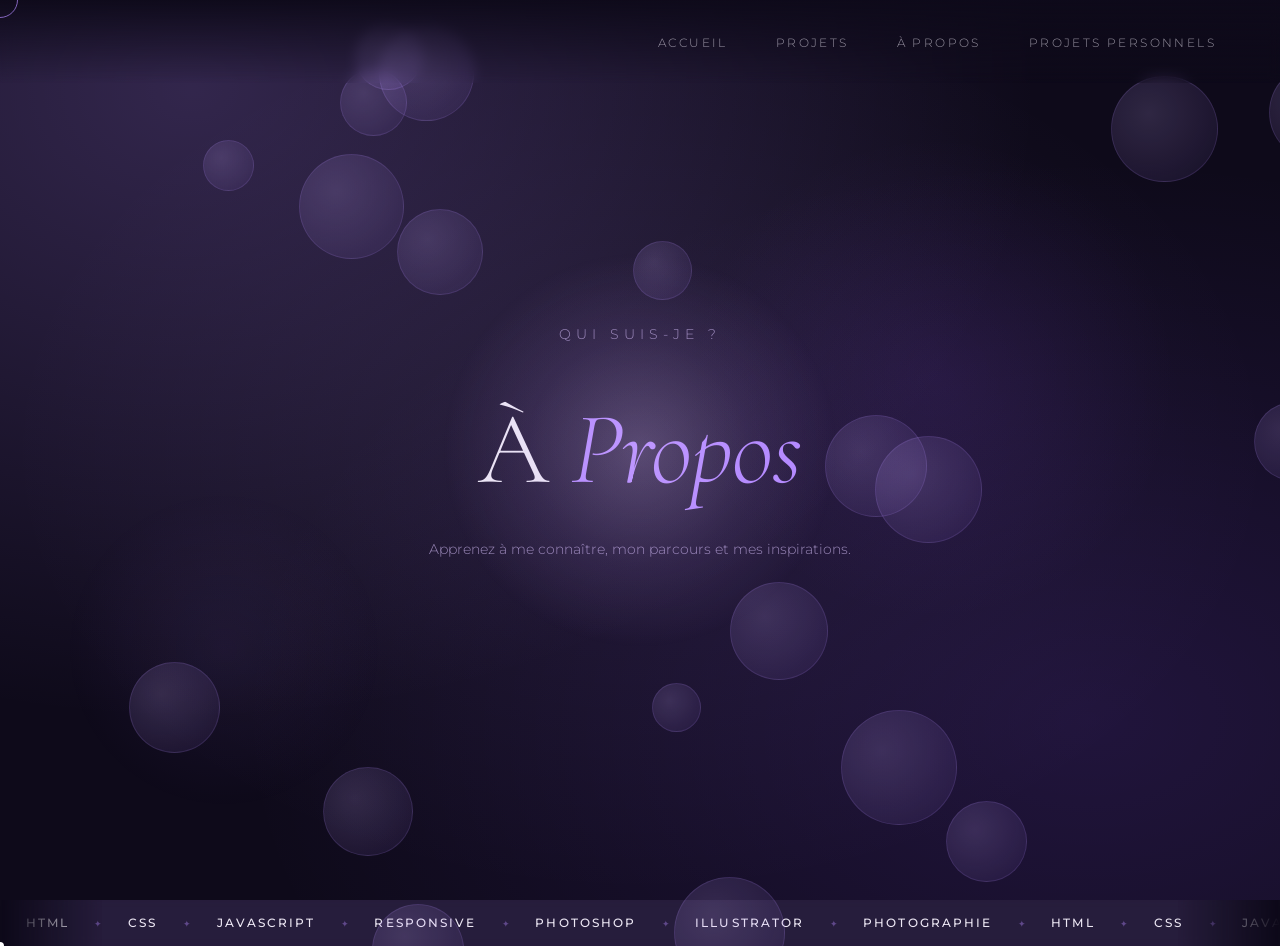
==== about.html @ 504542dd "ajout du portfolio" ====
<!DOCTYPE html>
<html lang="fr">
<head>
    <meta charset="UTF-8">
    <meta name="viewport" content="width=device-width, initial-scale=1.0">
    <title>PORTFOLIO</title>
    <link rel="preconnect" href="https://fonts.googleapis.com">
    <link href="https://fonts.googleapis.com/css2?family=Cormorant+Garamond:ital,wght@0,300;0,400;1,300&family=Montserrat:wght@300;400;500&display=swap" rel="stylesheet">    <link rel="icon" type="image/png" href="images/favicon.png">
    <link rel="stylesheet" href="style.css">
</head>
<body>

    <header>
        <ul>
            <li><a href="index.html">Accueil</a></li>
            <li><a href="projets.html">Projets</a></li>
            <li><a href="about.html">À propos</a></li>
            <li><a href="projet_personnel.html">Projets personnels</a></li>
        </ul>
    </header>

    <main class="hero">
        <div class="hero-inner">
            <p class="hero-eyebrow">Qui suis-je ?</p>
            <h1>À <em>Propos</em></h1>
            <p>Apprenez à me connaître, mon parcours et mes inspirations.</p>
        </div>
    </main>


    <!-- Banderole défilante -->
    <div class="marquee-wrapper">
        <div class="marquee-track">
            <span>HTML</span><span class="sep">✦</span>
            <span>CSS</span><span class="sep">✦</span>
            <span>JavaScript</span><span class="sep">✦</span>
            <span>Responsive</span><span class="sep">✦</span>
            <span>Photoshop</span><span class="sep">✦</span>
            <span>Illustrator</span><span class="sep">✦</span>
            <span>Photographie</span><span class="sep">✦</span>
            <span>HTML</span><span class="sep">✦</span>
            <span>CSS</span><span class="sep">✦</span>
            <span>JavaScript</span><span class="sep">✦</span>
            <span>React</span><span class="sep">✦</span>
            <span>Typographie</span><span class="sep">✦</span>
            <span>Responsive</span><span class="sep">✦</span>
            <span>Docker</span><span class="sep">✦</span>
            <span>Canva</span><span class="sep">✦</span>
            <span>Krita</span><span class="sep">✦</span>
            <span>Photoshop</span><span class="sep">✦</span>
            <span>Illustrator</span><span class="sep">✦</span>
            <span>Python</span><span class="sep">✦</span>
            <span>Instagram</span><span class="sep">✦</span>
            <span>Facebook</span><span class="sep">✦</span>
            <span>LinkedIn</span><span class="sep">✦</span>
            <span>Tiktok</span><span class="sep">✦</span>
        </div>
    </div>

    <!-- Overlay de transition -->
    <div class="page-overlay"></div>

    
    <script src="script.js"></script>
</body>
</html>
---- style.css ----
*, *::before, *::after {
    box-sizing: border-box;
    margin: 0;
    padding: 0;
}

:root {
    --fond: #0e0a1a;
    --texte: #ede8f5;
    --accent: #b48aff;
    --gris: #9a88b8;
}

body {
    background: var(--fond);
    background-image:
        radial-gradient(ellipse at 15% 10%, rgba(180, 138, 255, 0.22) 0%, transparent 55%),
        radial-gradient(ellipse at 85% 80%, rgba(140, 80, 255, 0.15) 0%, transparent 55%),
        radial-gradient(ellipse at 50% 50%, rgba(200, 170, 255, 0.08) 0%, transparent 70%);
    background-attachment: fixed;
    color: var(--texte);
    font-family: 'Montserrat', sans-serif;
    font-weight: 300;
    min-height: 100vh;
    overflow-x: hidden;
}

/* ── HEADER ── */
header {
    position: fixed;
    top: 0;
    left: 0;
    right: 0;
    z-index: 100;
    display: flex;
    justify-content: flex-end;
    align-items: center;
    padding: 2rem 4rem;
    background: linear-gradient(to bottom, rgba(14, 10, 26, 0.97), transparent);
    backdrop-filter: blur(6px);
}

header ul {
    list-style: none;
    display: flex;
    gap: 3rem;
}

header a {
    text-decoration: none;
    color: var(--texte);
    font-size: 0.75rem;
    letter-spacing: 0.2em;
    text-transform: uppercase;
    opacity: 0.6;
    transition: opacity 0.3s, color 0.3s;
    position: relative;
}

header a::after {
    content: '';
    position: absolute;
    bottom: -4px;
    left: 0;
    width: 0;
    height: 1px;
    background: var(--accent);
    transition: width 0.3s ease;
}

header a:hover {
    opacity: 1;
    color: var(--accent);
}

header a:hover::after {
    width: 100%;
}

/* ── HERO ── */
.hero {
    min-height: 100vh;
    display: grid;
    place-items: center;
    padding: 6rem 4rem 4rem;
    position: relative;
}

.hero::before {
    content: '';
    position: absolute;
    top: 15%;
    right: 8%;
    width: 38vw;
    height: 38vw;
    border-radius: 50%;
    background: radial-gradient(circle, rgba(150, 80, 255, 0.1) 0%, transparent 70%);
    pointer-events: none;
}

.hero::after {
    content: '';
    position: absolute;
    bottom: 10%;
    left: 5%;
    width: 25vw;
    height: 25vw;
    border-radius: 50%;
    background: radial-gradient(circle, rgba(167, 118, 255, 0.07) 0%, transparent 70%);
    pointer-events: none;
}

.hero-inner {
    text-align: center;
    animation: fadeUp 1.2s ease both;
}

.hero-eyebrow {
    font-size: 0.7rem;
    letter-spacing: 0.35em;
    text-transform: uppercase;
    color: var(--accent);
    margin-bottom: 1.5rem;
    opacity: 0;
    animation: fadeUp 1s ease 0.3s both;
}

h1 {
    font-family: 'Cormorant Garamond', serif;
    font-size: clamp(3.5rem, 8vw, 7rem);
    font-weight: 300;
    line-height: 1.05;
    letter-spacing: -0.01em;
    margin-bottom: 2rem;
    color: var(--texte);
    opacity: 0;
    animation: fadeUp 1s ease 0.5s both;
}

h1 em {
    font-style: italic;
    color: var(--accent);
}

.hero p {
    max-width: 480px;
    margin: 0 auto 3rem;
    font-size: 0.9rem;
    line-height: 1.9;
    color: var(--gris);
    opacity: 0;
    animation: fadeUp 1s ease 0.7s both;
}

.hero-cta {
    display: inline-flex;
    align-items: center;
    gap: 0.8rem;
    text-decoration: none;
    color: var(--accent);
    font-size: 0.75rem;
    letter-spacing: 0.2em;
    text-transform: uppercase;
    border: 1px solid rgba(180, 138, 255, 0.35);
    padding: 1rem 2.5rem;
    transition: all 0.4s ease;
    opacity: 0;
    animation: fadeUp 1s ease 0.9s both;
}

.hero-cta:hover {
    background: var(--accent);
    color: var(--texte);
    border-color: var(--accent);
    gap: 1.2rem;
}

/* ── LIGNE DÉCO ── */
.deco-line {
    width: 1px;
    height: 80px;
    background: linear-gradient(to bottom, transparent, var(--accent), transparent);
    margin: 3rem auto 0;
    opacity: 0;
    animation: fadeIn 1s ease 1.2s both;
}

/* ── BANDEROLE DÉFILANTE ── */
.marquee-wrapper {
    width: 100%;
    overflow: hidden;
    background: rgba(180, 138, 255, 0.15);


    backdrop-filter: blur(4px);
    padding: 1rem 0;
    position: relative;
    -webkit-mask-image: linear-gradient(to right, transparent 0%, black 8%, black 92%, transparent 100%);
    mask-image: linear-gradient(to right, transparent 0%, black 8%, black 92%, transparent 100%);
}

.marquee-track {
    display: flex;
    align-items: center;
    width: max-content;
    animation: marquee 28s linear infinite;
}

.marquee-track:hover {
    animation-play-state: paused;
}

.marquee-track span {
    font-size: 0.72rem;
    font-family: 'Montserrat', sans-serif;
    font-weight: 500;
    letter-spacing: 0.18em;
    text-transform: uppercase;
    color: var(--texte);
    white-space: nowrap;
    padding: 0 1.6rem;
}

.marquee-track .sep {
    color: rgba(180, 138, 255, 0.4);
    font-size: 0.55rem;
    padding: 0;
    letter-spacing: 0;
}

/* ── TRANSITION DE PAGE ── */
.page-overlay {
    position: fixed;
    inset: 0;
    background: var(--fond);
    z-index: 9999;
    opacity: 1;
    transition: opacity 0.6s ease;
    pointer-events: none;
}

.page-overlay.hide {
    opacity: 0;
}

.page-overlay.show {
    opacity: 1;
    pointer-events: all;
}

/* ── ANIMATIONS ── */
@keyframes fadeUp {
    from {
        opacity: 0;
        transform: translateY(24px);
    }
    to {
        opacity: 1;
        transform: translateY(0);
    }
}

@keyframes fadeIn {
    from { opacity: 0; }
    to   { opacity: 1; }
}

@keyframes marquee {
    from { transform: translateX(0); }
    to   { transform: translateX(-50%); }
}


/* ── CARTES ── */
.cards-section {
    display: grid;
    grid-template-columns: repeat(2, 1fr);
    gap: 2.5rem;
    padding: 5rem 6rem 8rem;
    max-width: 1100px;
    margin: 0 auto;
}

.card {
    position: relative;
    display: flex;
    flex-direction: column;
    gap: 1.4rem;
    padding: 2.8rem;
    text-decoration: none;
    color: var(--texte);
    background: rgba(255, 255, 255, 0.06);
    border: 1px solid rgba(180, 138, 255, 0.2);
    border-radius: 16px;
    overflow: hidden;
    backdrop-filter: blur(18px);
    -webkit-backdrop-filter: blur(18px);
    box-shadow:
        0 4px 32px rgba(130, 60, 255, 0.12),
        inset 0 1px 0 rgba(255, 255, 255, 1);
    transition: box-shadow 0.45s ease, border-color 0.45s ease, transform 0.45s ease;
}

/* Reflet en haut de la carte */
.card::before {
    content: '';
    position: absolute;
    top: 0; left: 10%; right: 10%;
    height: 1px;
    background: linear-gradient(to right, transparent, rgba(255,255,255,0.18), transparent);
}

/* Lueur violette au survol */
.card::after {
    content: '';
    position: absolute;
    inset: -1px;
    border-radius: 16px;
    background: transparent;
    box-shadow: 0 0 0 0 rgba(180, 138, 255, 0);
    transition: box-shadow 0.45s ease;
    pointer-events: none;
}

.card:hover {
    transform: translateY(-6px);
    border-color: rgba(180, 138, 255, 0.45);
    box-shadow:
        0 8px 40px rgba(100, 40, 255, 0.15),
        0 0 80px rgba(140, 80, 255, 0.2),
        inset 0 1px 0 rgba(255, 255, 255, 1);
}

.card:hover::after {
    box-shadow:
        0 0 30px 6px rgba(180, 138, 255, 0.18),
        0 0 80px 12px rgba(140, 80, 255, 0.08);
}

.card-tag {
    font-size: 0.63rem;
    letter-spacing: 0.28em;
    text-transform: uppercase;
    color: var(--accent);
    opacity: 0.65;
}

.card-icon {
    font-size: 2rem;
    color: var(--accent);
    opacity: 0.3;
    line-height: 1;
    transition: opacity 0.4s ease, transform 0.4s ease;
}

.card:hover .card-icon {
    opacity: 0.7;
    transform: scale(1.1);
}

.card-title {
    font-family: 'Cormorant Garamond', serif;
    font-size: clamp(2rem, 3vw, 2.8rem);
    font-weight: 300;
    line-height: 1.1;
    color: var(--texte);
}

.card-title em {
    font-style: italic;
    color: var(--accent);
}

.card-desc {
    font-size: 0.85rem;
    line-height: 1.85;
    color: var(--gris);
    flex: 1;
}

.card-link {
    display: inline-flex;
    align-items: center;
    gap: 0.5rem;
    font-size: 0.7rem;
    letter-spacing: 0.2em;
    text-transform: uppercase;
    color: var(--accent);
    opacity: 0.6;
    transition: opacity 0.3s ease, gap 0.3s ease;
    margin-top: 0.5rem;
}

.card:hover .card-link {
    opacity: 1;
    gap: 0.9rem;
}

@media (max-width: 680px) {
    .cards-section {
        grid-template-columns: 1fr;
        padding: 4rem 2rem 6rem;
    }
}

/* ── LUEUR CURSEUR ── */
.cursor-glow {
    position: fixed;
    top: 0;
    left: 0;
    width: 400px;
    height: 400px;
    border-radius: 50%;
    background: radial-gradient(circle, rgba(220, 190, 255, 0.28) 0%, rgba(200, 160, 255, 0.1) 40%, transparent 70%);
    pointer-events: none;
    z-index: 0;
    will-change: transform;
    transition: opacity 0.3s ease;
}

/* ── GRILLE PROJETS ── */
.projects-section {
    display: flex;
    flex-direction: column;
    gap: 5rem;
    padding: 5rem 6rem 8rem;
    max-width: 1100px;
    margin: 0 auto;
}

.project-card {
    display: grid;
    grid-template-columns: 1fr 1fr;
    gap: 4rem;
    align-items: center;
    opacity: 0;
    transform: translateY(30px);
    animation: fadeUp 0.8s ease forwards;
}

.project-card:nth-child(1) { animation-delay: 0.1s; }
.project-card:nth-child(2) { animation-delay: 0.25s; }
.project-card:nth-child(3) { animation-delay: 0.4s; }

.project-card--reverse {
    direction: rtl;
}
.project-card--reverse > * {
    direction: ltr;
}

/* Zone image */
.project-img {
    width: 100%;
    aspect-ratio: 16 / 10;
    border-radius: 12px;
    overflow: hidden;
    position: relative;
}

.project-img--empty {
    background: rgba(180, 138, 255, 0.07);
    border: 1px dashed rgba(180, 138, 255, 0.3);
    display: flex;
    align-items: center;
    justify-content: center;
    transition: background 0.3s ease, border-color 0.3s ease;
}

.project-card:hover .project-img--empty {
    background: rgba(180, 138, 255, 0.12);
    border-color: rgba(180, 138, 255, 0.5);
}

.project-img-label {
    font-size: 0.65rem;
    letter-spacing: 0.2em;
    text-transform: uppercase;
    color: var(--accent);
    opacity: 0.5;
}

/* Infos projet */
.project-info {
    display: flex;
    flex-direction: column;
    gap: 1.2rem;
}

.project-tags {
    display: flex;
    gap: 0.6rem;
    flex-wrap: wrap;
}

.project-tag {
    font-size: 0.62rem;
    letter-spacing: 0.18em;
    text-transform: uppercase;
    color: var(--accent);
    background: rgba(180, 138, 255, 0.1);
    border: 1px solid rgba(180, 138, 255, 0.2);
    padding: 0.3rem 0.8rem;
    border-radius: 20px;
}

.project-title {
    font-family: 'Cormorant Garamond', serif;
    font-size: clamp(1.8rem, 2.8vw, 2.6rem);
    font-weight: 300;
    line-height: 1.15;
    color: var(--texte);
}

.project-title em {
    font-style: italic;
    color: var(--accent);
}

.project-desc {
    font-size: 0.875rem;
    line-height: 1.85;
    color: var(--gris);
}

.project-link {
    display: inline-flex;
    align-items: center;
    gap: 0.5rem;
    text-decoration: none;
    font-size: 0.72rem;
    letter-spacing: 0.2em;
    text-transform: uppercase;
    color: var(--accent);
    opacity: 0.7;
    transition: opacity 0.3s ease, gap 0.3s ease;
    margin-top: 0.4rem;
    width: fit-content;
    border-bottom: 1px solid rgba(180, 138, 255, 0.3);
    padding-bottom: 0.3rem;
}

.project-link:hover {
    opacity: 1;
    gap: 0.9rem;
}

/* Séparateur entre projets */
.project-card + .project-card {
    padding-top: 5rem;
    border-top: 1px solid rgba(180, 138, 255, 0.1);
}

@media (max-width: 768px) {
    .projects-section {
        padding: 4rem 2rem 6rem;
    }
    .project-card,
    .project-card--reverse {
        grid-template-columns: 1fr;
        direction: ltr;
        gap: 2rem;
    }
}

/* ── FILTRES ── */
.filters {
    display: flex;
    justify-content: center;
    gap: 1rem;
    padding: 3rem 2rem 0;
}

.filter-btn {
    background: transparent;
    border: 1px solid rgba(180, 138, 255, 0.2);
    color: var(--texte);
    font-family: 'Montserrat', sans-serif;
    font-size: 0.7rem;
    letter-spacing: 0.2em;
    text-transform: uppercase;
    padding: 0.6rem 1.8rem;
    border-radius: 20px;
    cursor: pointer;
    opacity: 0.6;
    transition: all 0.3s ease;
}

.filter-btn:hover {
    opacity: 1;
    border-color: rgba(180, 138, 255, 0.5);
    color: var(--accent);
}

.filter-btn.active {
    background: var(--accent);
    border-color: var(--accent);
    color: #fff;
    opacity: 1;
}

/* ── LABEL CATÉGORIE ── */
.category-label {
    display: flex;
    align-items: center;
    gap: 1.5rem;
    margin: 4rem 0 3rem;
}

.category-line {
    flex: 1;
    height: 1px;
    background: linear-gradient(to right, transparent, rgba(180, 138, 255, 0.2), transparent);
}

.category-name {
    font-size: 0.68rem;
    letter-spacing: 0.3em;
    text-transform: uppercase;
    color: var(--accent);
    opacity: 0.7;
    white-space: nowrap;
}

/* ── GRILLE AFFICHES ── */
.posters-grid {
    display: grid;
    grid-template-columns: repeat(3, 1fr);
    gap: 2rem;
}

.poster-card {
    display: flex;
    flex-direction: column;
    gap: 1rem;
    cursor: pointer;
    transition: transform 0.3s ease;
}

.poster-card:hover {
    transform: translateY(-4px);
}

.poster-img {
    width: 100%;
    aspect-ratio: 2 / 3;
    border-radius: 8px;
    overflow: hidden;
}

.poster-img--empty {
    background: rgba(180, 138, 255, 0.07);
    border: 1px dashed rgba(180, 138, 255, 0.3);
    display: flex;
    align-items: center;
    justify-content: center;
    transition: background 0.3s ease;
}

.poster-card:hover .poster-img--empty {
    background: rgba(180, 138, 255, 0.13);
    border-color: rgba(180, 138, 255, 0.5);
}

.poster-info {
    display: flex;
    flex-direction: column;
    gap: 0.4rem;
}

.poster-title {
    font-family: 'Cormorant Garamond', serif;
    font-size: 1.2rem;
    font-weight: 300;
    color: var(--texte);
}

.poster-title em {
    font-style: italic;
    color: var(--accent);
}

.poster-desc {
    font-size: 0.75rem;
    color: var(--gris);
    letter-spacing: 0.05em;
}

@media (max-width: 768px) {
    .posters-grid {
        grid-template-columns: repeat(2, 1fr);
    }
}

@media (max-width: 480px) {
    .posters-grid {
        grid-template-columns: 1fr;
    }
}

/* ── 3 CARTES ── */
.cards-section--three {
    grid-template-columns: repeat(3, 1fr);
    max-width: 1200px;
}

@media (max-width: 900px) {
    .cards-section--three {
        grid-template-columns: 1fr;
    }
}

/* ── LAYOUT 2+1 CARTES ── */
.cards-section--three {
    grid-template-columns: 1fr 1fr;
    grid-template-rows: auto auto;
}

.cards-section--three .card:last-child {
    grid-column: 1 / -1;
}

@media (max-width: 700px) {
    .cards-section--three {
        grid-template-columns: 1fr;
    }
    .cards-section--three .card:last-child {
        grid-column: auto;
    }
}

/* ── 3 CARTES MÊME LIGNE ── */
.cards-section--three {
    grid-template-columns: repeat(3, 1fr) !important;
}

.cards-section--three .card:last-child {
    grid-column: auto !important;
}

/* ── TITRE CARTE SUR UNE LIGNE ── */
.cards-section--three .card-title {
    font-size: clamp(1.3rem, 2vw, 2rem);
    white-space: nowrap;
}

/* ── IMAGE AFFICHES ── */
.poster-img img {
    width: 100%;
    height: 100%;
    object-fit: cover;
    border-radius: 8px;
    display: block;
}

/* ── CADRE AFFICHES ── */
.poster-img {
    width: 100%;
    aspect-ratio: 2 / 3;
    border-radius: 8px;
    overflow: hidden;
    padding: 10px;
    background: rgba(255, 255, 255, 0.04);
    border: 1px solid rgba(180, 138, 255, 0.2);
    box-shadow:
        0 4px 24px rgba(0, 0, 0, 0.3),
        inset 0 1px 0 rgba(255, 255, 255, 0.05);
    transition: box-shadow 0.4s ease, border-color 0.4s ease;
}

.poster-img img {
    width: 100%;
    height: 100%;
    object-fit: cover;
    border-radius: 4px;
    display: block;
}

.poster-card:hover .poster-img {
    border-color: rgba(180, 138, 255, 0.5);
    box-shadow:
        0 8px 40px rgba(0, 0, 0, 0.4),
        0 0 30px rgba(180, 138, 255, 0.15),
        inset 0 1px 0 rgba(255, 255, 255, 0.07);
}

/* ── LIGHTBOX ── */
.lightbox {
    position: fixed;
    inset: 0;
    z-index: 10000;
    background: rgba(14, 10, 26, 0.92);
    backdrop-filter: blur(12px);
    display: flex;
    align-items: center;
    justify-content: center;
    opacity: 0;
    pointer-events: none;
    transition: opacity 0.4s ease;
    cursor: zoom-out;
}

.lightbox.active {
    opacity: 1;
    pointer-events: all;
}

.lightbox-content {
    display: flex;
    flex-direction: column;
    align-items: center;
    gap: 1.2rem;
    max-width: 80vw;
    max-height: 90vh;
    transform: scale(0.85);
    transition: transform 0.4s ease;
    cursor: default;
}

.lightbox.active .lightbox-content {
    transform: scale(1);
}

.lightbox-content img {
    max-width: 100%;
    max-height: 80vh;
    object-fit: contain;
    border-radius: 8px;
    box-shadow: 0 20px 80px rgba(0, 0, 0, 0.6), 0 0 60px rgba(180, 138, 255, 0.15);
    border: 1px solid rgba(180, 138, 255, 0.2);
}

.lightbox-content p {
    font-family: 'Cormorant Garamond', serif;
    font-size: 1.1rem;
    font-style: italic;
    color: var(--accent);
    opacity: 0.8;
}

.lightbox-close {
    position: fixed;
    top: 2rem;
    right: 2.5rem;
    background: transparent;
    border: 1px solid rgba(180, 138, 255, 0.3);
    color: var(--texte);
    font-size: 1rem;
    width: 2.5rem;
    height: 2.5rem;
    border-radius: 50%;
    cursor: pointer;
    opacity: 0.6;
    transition: opacity 0.3s ease, border-color 0.3s ease;
    display: flex;
    align-items: center;
    justify-content: center;
}

.lightbox-close:hover {
    opacity: 1;
    border-color: var(--accent);
    color: var(--accent);
}

/* Curseur pointer sur les affiches */
.poster-card {
    cursor: zoom-in;
}

/* ── CURSEUR ZOOM ── */
.poster-card {
    cursor: zoom-in;
}

.lightbox {
    cursor: zoom-out;
}

/* ── CURSEUR PERSONNALISÉ ── */
* {
    cursor: none !important;
}

.custom-cursor {
    position: fixed;
    top: 0;
    left: 0;
    pointer-events: none;
    z-index: 99999;
    mix-blend-mode: difference;
}

/* Point central */
.custom-cursor-dot {
    position: fixed;
    width: 8px;
    height: 8px;
    background: #fff;
    border-radius: 50%;
    transform: translate(-50%, -50%);
    transition: transform 0.1s ease, width 0.3s ease, height 0.3s ease, opacity 0.3s ease;
    pointer-events: none;
    z-index: 99999;
}

/* Cercle qui suit */
.custom-cursor-ring {
    position: fixed;
    width: 36px;
    height: 36px;
    border: 1px solid rgba(180, 138, 255, 0.7);
    border-radius: 50%;
    transform: translate(-50%, -50%);
    transition: width 0.35s ease, height 0.35s ease, border-color 0.3s ease, opacity 0.3s ease;
    pointer-events: none;
    z-index: 99998;
}

/* Hover sur liens et boutons */
.cursor-hover .custom-cursor-dot {
    width: 12px;
    height: 12px;
    background: var(--accent);
}

.cursor-hover .custom-cursor-ring {
    width: 56px;
    height: 56px;
    border-color: var(--accent);
    opacity: 0.5;
}

/* Hover zoom-in affiches */
.cursor-zoom .custom-cursor-dot {
    width: 40px;
    height: 40px;
    background: rgba(180, 138, 255, 0.15);
    border: 1px solid rgba(180, 138, 255, 0.6);
}

.cursor-zoom .custom-cursor-ring {
    opacity: 0;
}

/* ── BULLES FOND ── */
.bubbles-container {
    position: fixed;
    inset: 0;
    pointer-events: none;
    z-index: 0;
    overflow: hidden;
}

.bubble {
    position: absolute;
    bottom: -150px;
    border-radius: 50%;
    background: radial-gradient(circle at 35% 35%, rgba(200, 170, 255, 0.18), rgba(150, 100, 255, 0.06));
    border: 1px solid rgba(180, 138, 255, 0.15);
    animation: floatUp linear infinite;
}

@keyframes floatUp {
    0%   { transform: translateY(0) translateX(0) scale(1); opacity: 0; }
    10%  { opacity: 1; }
    90%  { opacity: 0.6; }
    100% { transform: translateY(-110vh) translateX(var(--drift)) scale(1.1); opacity: 0; }
}

/* ── BULLES RÉPULSION ── */
.bubble {
    transition: transform 0.6s cubic-bezier(0.23, 1, 0.32, 1);
    will-change: transform;
}

/* ── CORRECTION RÉPULSION ── */
.bubble {
    will-change: left, bottom;
}
.bubble-inner {
    width: 100%;
    height: 100%;
    border-radius: 50%;
    background: radial-gradient(circle at 35% 35%, rgba(200, 170, 255, 0.18), rgba(150, 100, 255, 0.06));
    border: 1px solid rgba(180, 138, 255, 0.15);
    transition: transform 0.6s cubic-bezier(0.23, 1, 0.32, 1);
}

/* ── BULLE WRAPPER SANS STYLE ── */
.bubble {
    background: none !important;
    border: none !important;
}

/* ── BULLES LIBRES (override animation CSS) ── */
.bubble {
    animation: none !important;
    position: fixed !important;
    background: none !important;
    border: none !important;
}

/* ── IMAGE PROJET VISIBLE À 100% ── */
.project-img img {
    width: 100%;
    height: 100%;
    object-fit: contain;
    object-position: center;
    display: block;
    background: rgba(180, 138, 255, 0.04);
}

/* ── CARTES OPAQUES ── */
.project-card,
.card,
.poster-card {
    background: rgba(20, 14, 36, 0.92) !important;
    backdrop-filter: blur(20px);
    -webkit-backdrop-filter: blur(20px);
    isolation: isolate;
    z-index: 1;
    position: relative;
}

.project-img--empty {
    background: rgba(180, 138, 255, 0.08) !important;
}

/* ── IMAGE DANS SA CASE ── */
.project-img {
    overflow: hidden !important;
}

.project-img img {
    width: 100%;
    height: 100%;
    object-fit: cover;
    display: block;
}

/* ── OPACITÉ UNIQUEMENT SUR L'IMAGE ── */
.project-card,
.card,
.poster-card {
    background: transparent !important;
    backdrop-filter: none !important;
    -webkit-backdrop-filter: none !important;
}

.project-img {
    background: rgba(20, 14, 36, 0.92);
}

.project-img img {
    opacity: 0.92;
}
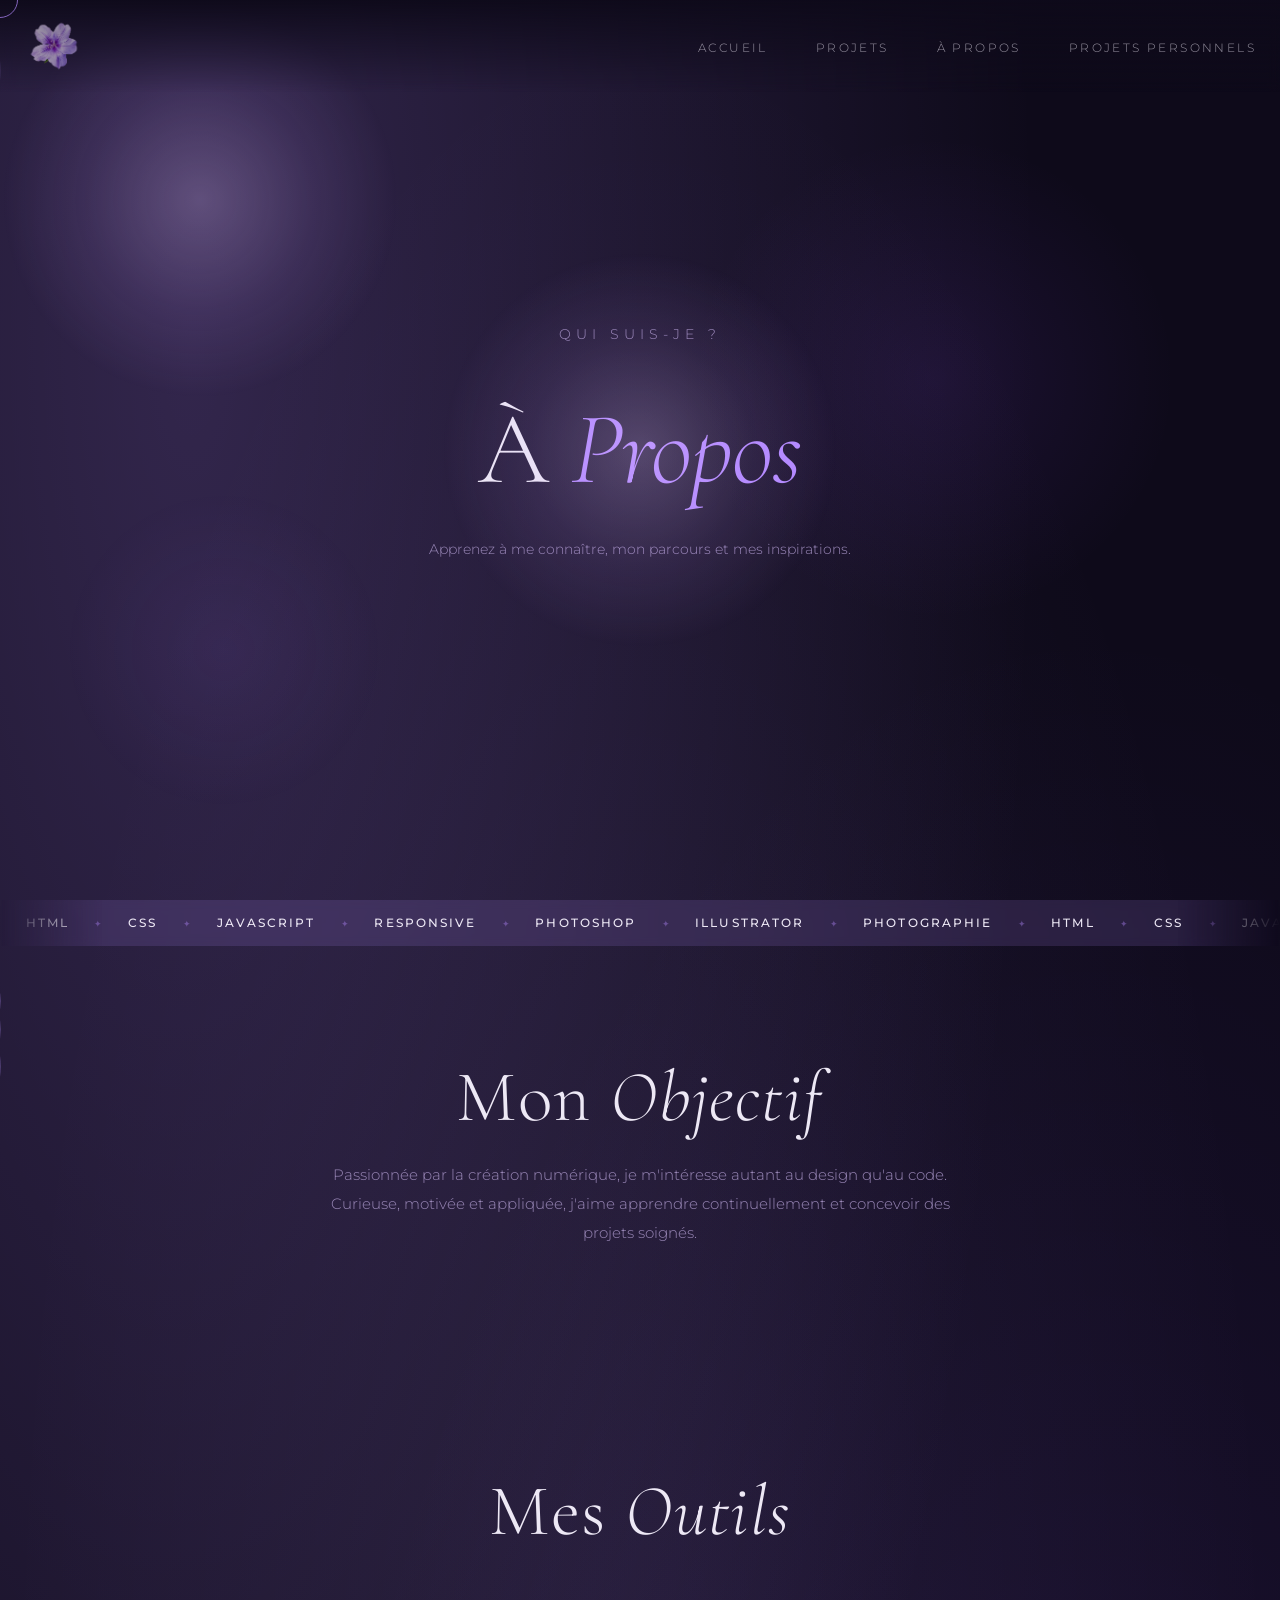
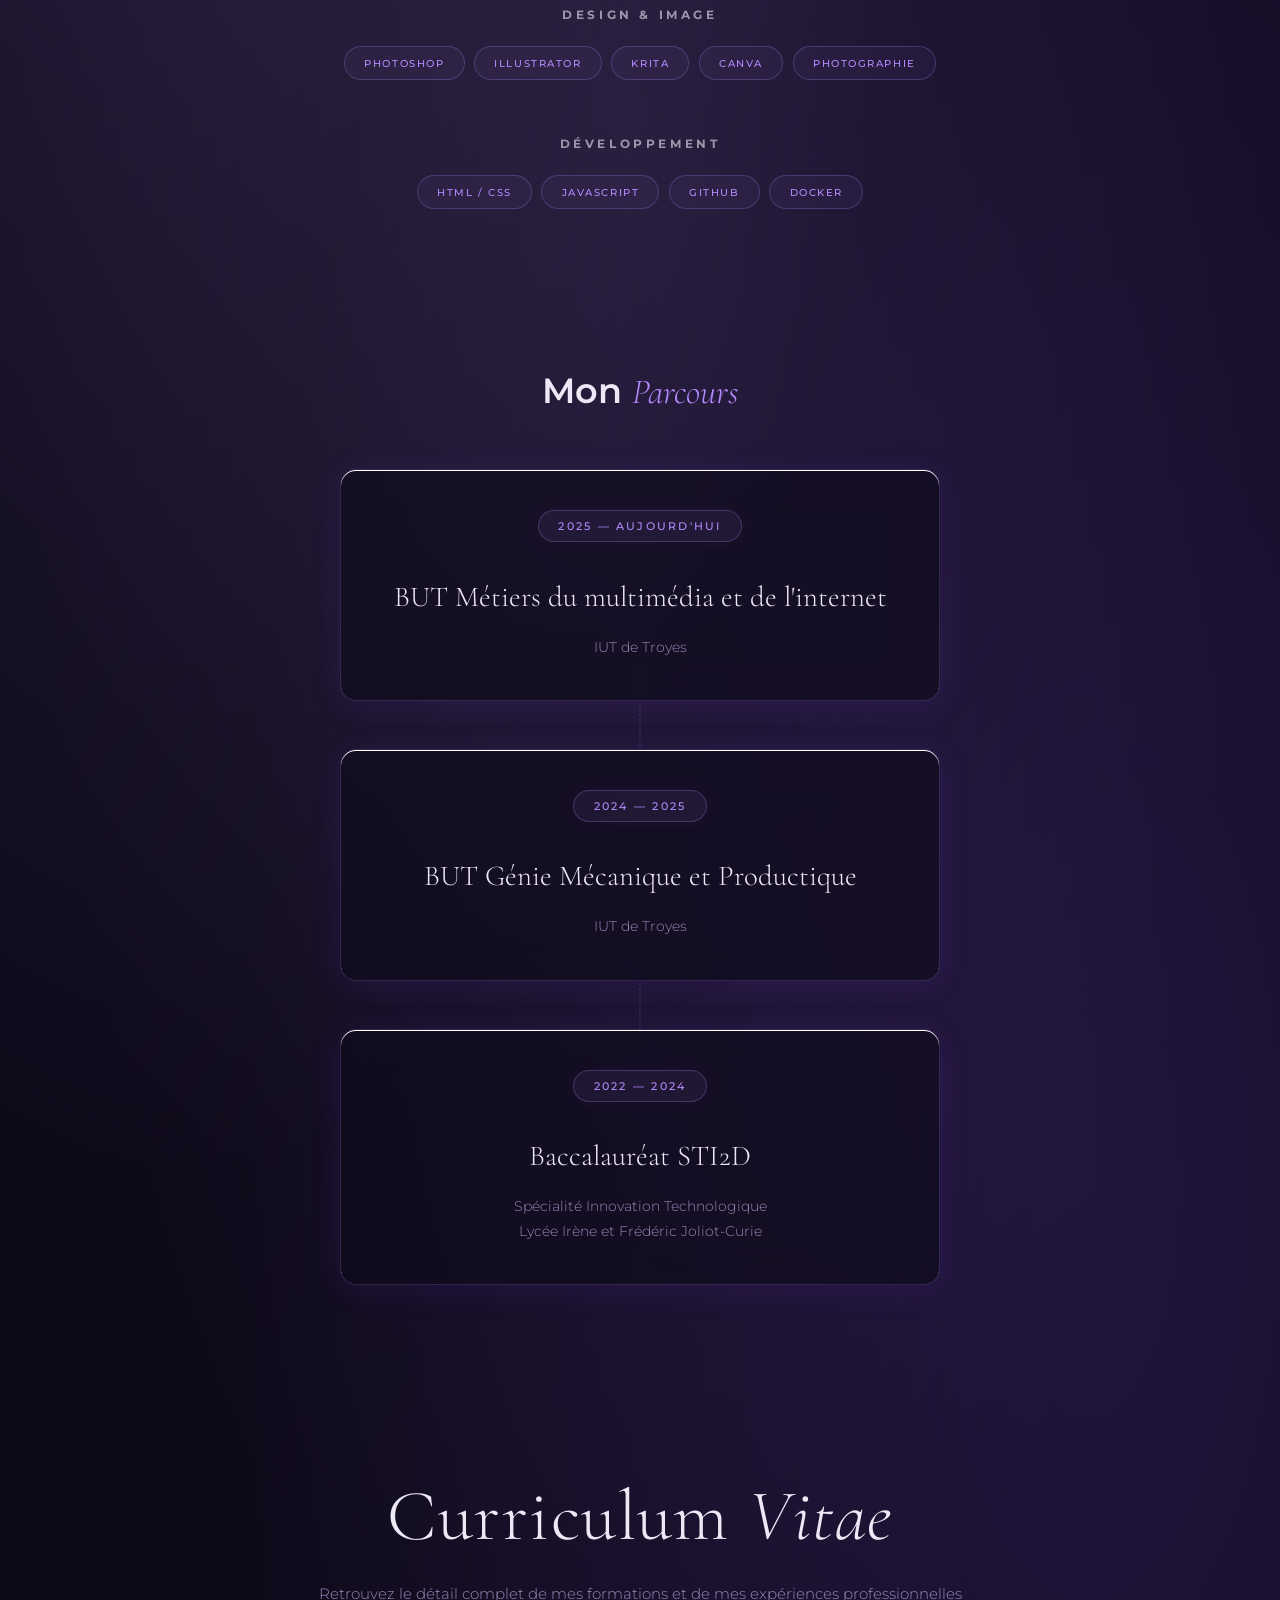
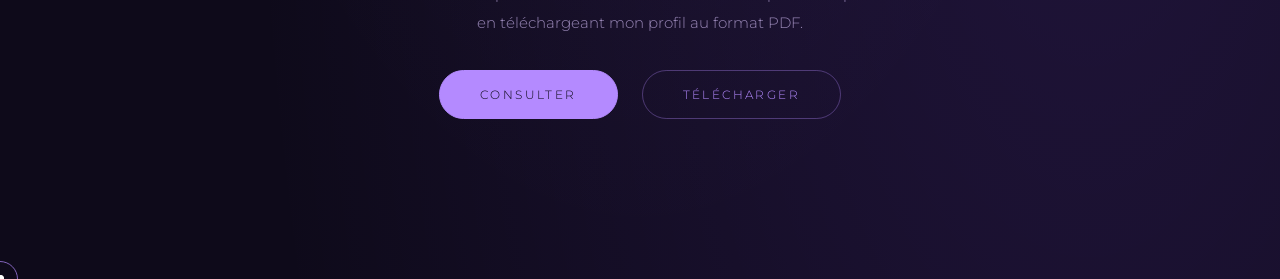
==== commit 133608a2: "ajout des modification" ====
--- a/about.html
+++ b/about.html
@@ -3,14 +3,20 @@
 <head>
     <meta charset="UTF-8">
     <meta name="viewport" content="width=device-width, initial-scale=1.0">
-    <title>PORTFOLIO</title>
+    <title>PORTFOLIO | À Propos</title>
     <link rel="preconnect" href="https://fonts.googleapis.com">
-    <link href="https://fonts.googleapis.com/css2?family=Cormorant+Garamond:ital,wght@0,300;0,400;1,300&family=Montserrat:wght@300;400;500&display=swap" rel="stylesheet">    <link rel="icon" type="image/png" href="images/favicon.png">
+    <link href="https://fonts.googleapis.com/css2?family=Cormorant+Garamond:ital,wght@0,300;0,400;1,300&family=Montserrat:wght@300;400;500;600&display=swap" rel="stylesheet">
+    <link rel="icon" type="image/png" href="images/favicon.png">
     <link rel="stylesheet" href="style.css">
 </head>
 <body>
 
     <header>
+        <a href="index.html" class="logo">
+            <img src="images/favicon.png" alt="Logo Portfolio">
+            
+            </a>
+
         <ul>
             <li><a href="index.html">Accueil</a></li>
             <li><a href="projets.html">Projets</a></li>
@@ -19,7 +25,7 @@
         </ul>
     </header>
 
-    <main class="hero">
+    <main class="hero about-hero">
         <div class="hero-inner">
             <p class="hero-eyebrow">Qui suis-je ?</p>
             <h1>À <em>Propos</em></h1>
@@ -27,8 +33,6 @@
         </div>
     </main>
 
-
-    <!-- Banderole défilante -->
     <div class="marquee-wrapper">
         <div class="marquee-track">
             <span>HTML</span><span class="sep">✦</span>
@@ -57,10 +61,100 @@
         </div>
     </div>
 
-    <!-- Overlay de transition -->
+    <div class="about-container">
+
+        <section class="about-section elegant-section">
+            
+            
+            <div class="elegant-text-block">
+                <h2 class="elegant-title">Mon <em>Objectif</em></h2>
+                <p class="elegant-desc">
+                    Passionnée par la création numérique, je m'intéresse autant au design qu'au code. Curieuse, motivée et appliquée, j'aime apprendre continuellement et concevoir des projets soignés.
+                </p>
+            </div>
+        </section>
+
+        <section class="about-section elegant-section">
+            
+            
+            <div class="elegant-text-block">
+                <h2 class="elegant-title">Mes <em>Outils</em></h2>
+                
+                <div class="tools-minimal-container">
+                    <div class="tools-minimal-group">
+                        <h4>Design & Image</h4>
+                        <div class="project-tags centered-tags">
+                            <span class="project-tag">Photoshop</span>
+                            <span class="project-tag">Illustrator</span>
+                            <span class="project-tag">Krita</span>
+                            <span class="project-tag">Canva</span>
+                            <span class="project-tag">Photographie</span>
+                        </div>
+                    </div>
+
+                    <div class="tools-minimal-group">
+                        <h4>Développement</h4>
+                        <div class="project-tags centered-tags">
+                            <span class="project-tag">HTML / CSS</span>
+                            <span class="project-tag">JavaScript</span>
+                            <span class="project-tag">GitHub</span>
+                            <span class="project-tag">Docker</span>
+                        </div>
+                    </div>
+                </div>
+            </div>
+        </section>
+
+        <section class="about-section">
+            <div class="about-section-header" style="justify-content: center; text-align: center; flex-direction: column; gap: 0.5rem; margin-bottom: 3.5rem; border-bottom: none;">
+                
+                <h2 style="font-family: 'Montserrat', sans-serif; font-size: clamp(1.8rem, 4vw, 2.2rem); font-weight: 600; color: var(--texte); margin: 0;">Mon <em style="font-family: 'Cormorant Garamond', serif; font-style: italic; font-weight: 300; color: var(--accent);">Parcours</em></h2>
+            </div>
+
+            <div class="timeline-centered">
+                <div class="card timeline-card">
+                    <span class="timeline-date-tag">2025 — Aujourd'hui</span>
+                    <h3 class="card-title" style="font-size: 1.8rem;">BUT Métiers du multimédia et de l'internet</h3>
+                    <p class="card-desc">IUT de Troyes</p>
+                </div>
+
+                <div class="card timeline-card">
+                    <span class="timeline-date-tag">2024 — 2025</span>
+                    <h3 class="card-title" style="font-size: 1.8rem;">BUT Génie Mécanique et Productique</h3>
+                    <p class="card-desc">IUT de Troyes</p>
+                </div>
+
+                <div class="card timeline-card">
+                    <span class="timeline-date-tag">2022 — 2024</span>
+                    <h3 class="card-title" style="font-size: 1.8rem;">Baccalauréat STI2D</h3>
+                    <p class="card-desc">Spécialité Innovation Technologique<br>Lycée Irène et Frédéric Joliot-Curie</p>
+                </div>
+            </div>
+        </section>
+
+        <section class="about-section elegant-section">
+            
+            
+            <div class="elegant-text-block">
+                <h2 class="elegant-title">Curriculum <em>Vitae</em></h2>
+                <p class="elegant-desc">
+                    Retrouvez le détail complet de mes formations et de mes expériences professionnelles en téléchargeant mon profil au format PDF.
+                </p>
+                
+                <div class="cv-actions" style="margin-top: 2rem;">
+                    <a href="pdf/Cv.pdf" target="_blank" class="btn-cv">Consulter</a>
+                    <a href="pdf/Cv.pdf" download="Mon_CV.pdf" class="btn-cv outline">Télécharger</a>
+                </div>
+            </div>
+        </section>
+
+    </div> <div class="cursor-glow"></div>
+    <div class="custom-cursor-dot"></div>
+    <div class="custom-cursor-ring"></div>
+
     <div class="page-overlay"></div>
 
-    
     <script src="script.js"></script>
+
 </body>
 </html>
--- a/style.css
+++ b/style.css
@@ -1,3 +1,11 @@
+/* =====================================================
+   STYLE.CSS — MOBILE FIRST
+   Breakpoints :
+     sm  → @media (min-width: 480px)
+     md  → @media (min-width: 768px)
+     lg  → @media (min-width: 1024px)
+   ===================================================== */
+
 *, *::before, *::after {
     box-sizing: border-box;
     margin: 0;
@@ -17,7 +25,7 @@
         radial-gradient(ellipse at 15% 10%, rgba(180, 138, 255, 0.22) 0%, transparent 55%),
         radial-gradient(ellipse at 85% 80%, rgba(140, 80, 255, 0.15) 0%, transparent 55%),
         radial-gradient(ellipse at 50% 50%, rgba(200, 170, 255, 0.08) 0%, transparent 70%);
-    background-attachment: fixed;
+    /* ⚠️ background-attachment:fixed retiré — bug iOS Safari */
     color: var(--texte);
     font-family: 'Montserrat', sans-serif;
     font-weight: 300;
@@ -28,22 +36,28 @@
 /* ── HEADER ── */
 header {
     position: fixed;
-    top: 0;
-    left: 0;
-    right: 0;
+    top: 0; left: 0; right: 0;
     z-index: 100;
     display: flex;
     justify-content: flex-end;
     align-items: center;
-    padding: 2rem 4rem;
+    padding: 1rem 1.5rem;          /* mobile */
     background: linear-gradient(to bottom, rgba(14, 10, 26, 0.97), transparent);
     backdrop-filter: blur(6px);
 }
 
+@media (min-width: 768px) {
+    header { padding: 2rem 4rem; }
+}
+
 header ul {
     list-style: none;
     display: flex;
-    gap: 3rem;
+    gap: 1.5rem;                   /* mobile */
+}
+
+@media (min-width: 768px) {
+    header ul { gap: 3rem; }
 }
 
 header a {
@@ -60,21 +74,48 @@
 header a::after {
     content: '';
     position: absolute;
-    bottom: -4px;
-    left: 0;
-    width: 0;
-    height: 1px;
+    bottom: -4px; left: 0;
+    width: 0; height: 1px;
     background: var(--accent);
     transition: width 0.3s ease;
 }
 
-header a:hover {
-    opacity: 1;
-    color: var(--accent);
-}
-
-header a:hover::after {
-    width: 100%;
+header a:hover { opacity: 1; color: var(--accent); }
+header a:hover::after { width: 100%; }
+
+
+header {
+    position: fixed;
+    top: 0; left: 0; right: 0;
+    z-index: 100;
+    display: flex;
+    /* On change flex-end en space-between pour séparer le logo du menu */
+    justify-content: space-between; 
+    align-items: center;
+    padding: 1rem 1.5rem;
+    background: linear-gradient(to bottom, rgba(14, 10, 26, 0.97), transparent);
+    backdrop-filter: blur(6px);
+}
+
+/* Style de base pour que le logo ne soit pas géant */
+.logo {
+    display: flex;
+    align-items: center;
+    text-decoration: none;
+    color: var(--texte);
+    font-family: 'Cormorant Garamond', serif; /* Si tu utilises un logo texte */
+    font-size: 1.5rem;
+    font-weight: 400;
+}
+
+.logo img {
+    height: 60px; /* Ajuste cette valeur selon la taille de ton logo */
+    width: auto;
+    transition: transform 0.3s ease;
+}
+
+.logo:hover img {
+    transform: scale(1.05); /* Petit effet de zoom stylé au survol */
 }
 
 /* ── HERO ── */
@@ -82,34 +123,43 @@
     min-height: 100vh;
     display: grid;
     place-items: center;
-    padding: 6rem 4rem 4rem;
+    padding: 5rem 1.5rem 3rem;     /* mobile */
     position: relative;
+}
+
+
+@media (min-width: 768px) {
+    .hero { padding: 6rem 4rem 4rem; }
 }
 
 .hero::before {
     content: '';
     position: absolute;
-    top: 15%;
-    right: 8%;
-    width: 38vw;
-    height: 38vw;
+    top: 15%; right: 8%;
+    width: 70vw; height: 70vw;    /* mobile : plus discret */
     border-radius: 50%;
     background: radial-gradient(circle, rgba(150, 80, 255, 0.1) 0%, transparent 70%);
     pointer-events: none;
 }
 
+@media (min-width: 768px) {
+    .hero::before { width: 38vw; height: 38vw; }
+}
+
 .hero::after {
     content: '';
     position: absolute;
-    bottom: 10%;
-    left: 5%;
-    width: 25vw;
-    height: 25vw;
+    bottom: 10%; left: 5%;
+    width: 50vw; height: 50vw;    /* mobile */
     border-radius: 50%;
     background: radial-gradient(circle, rgba(167, 118, 255, 0.07) 0%, transparent 70%);
     pointer-events: none;
 }
 
+@media (min-width: 768px) {
+    .hero::after { width: 25vw; height: 25vw; }
+}
+
 .hero-inner {
     text-align: center;
     animation: fadeUp 1.2s ease both;
@@ -127,31 +177,39 @@
 
 h1 {
     font-family: 'Cormorant Garamond', serif;
-    font-size: clamp(3.5rem, 8vw, 7rem);
+    font-size: clamp(2.8rem, 11vw, 7rem); /* mobile : min plus petit */
     font-weight: 300;
     line-height: 1.05;
     letter-spacing: -0.01em;
-    margin-bottom: 2rem;
+    margin-bottom: 1.5rem;
     color: var(--texte);
     opacity: 0;
     animation: fadeUp 1s ease 0.5s both;
 }
 
-h1 em {
-    font-style: italic;
-    color: var(--accent);
-}
+@media (min-width: 768px) {
+    h1 {
+        font-size: clamp(3.5rem, 8vw, 7rem);
+        margin-bottom: 2rem;
+    }
+}
+
+h1 em { font-style: italic; color: var(--accent); }
 
 .hero p {
     max-width: 480px;
-    margin: 0 auto 3rem;
-    font-size: 0.9rem;
+    margin: 0 auto 2rem;
+    font-size: 0.875rem;
     line-height: 1.9;
     color: var(--gris);
     opacity: 0;
     animation: fadeUp 1s ease 0.7s both;
 }
 
+@media (min-width: 768px) {
+    .hero p { margin-bottom: 3rem; font-size: 0.9rem; }
+}
+
 .hero-cta {
     display: inline-flex;
     align-items: center;
@@ -162,10 +220,14 @@
     letter-spacing: 0.2em;
     text-transform: uppercase;
     border: 1px solid rgba(180, 138, 255, 0.35);
-    padding: 1rem 2.5rem;
+    padding: 1rem 2rem;            /* mobile : zone tactile généreuse */
     transition: all 0.4s ease;
     opacity: 0;
     animation: fadeUp 1s ease 0.9s both;
+}
+
+@media (min-width: 768px) {
+    .hero-cta { padding: 1rem 2.5rem; }
 }
 
 .hero-cta:hover {
@@ -190,8 +252,6 @@
     width: 100%;
     overflow: hidden;
     background: rgba(180, 138, 255, 0.15);
-
-
     backdrop-filter: blur(4px);
     padding: 1rem 0;
     position: relative;
@@ -206,9 +266,7 @@
     animation: marquee 28s linear infinite;
 }
 
-.marquee-track:hover {
-    animation-play-state: paused;
-}
+.marquee-track:hover { animation-play-state: paused; }
 
 .marquee-track span {
     font-size: 0.72rem;
@@ -239,25 +297,13 @@
     pointer-events: none;
 }
 
-.page-overlay.hide {
-    opacity: 0;
-}
-
-.page-overlay.show {
-    opacity: 1;
-    pointer-events: all;
-}
+.page-overlay.hide { opacity: 0; }
+.page-overlay.show { opacity: 1; pointer-events: all; }
 
 /* ── ANIMATIONS ── */
 @keyframes fadeUp {
-    from {
-        opacity: 0;
-        transform: translateY(24px);
-    }
-    to {
-        opacity: 1;
-        transform: translateY(0);
-    }
+    from { opacity: 0; transform: translateY(24px); }
+    to   { opacity: 1; transform: translateY(0); }
 }
 
 @keyframes fadeIn {
@@ -270,23 +316,37 @@
     to   { transform: translateX(-50%); }
 }
 
-
 /* ── CARTES ── */
 .cards-section {
     display: grid;
-    grid-template-columns: repeat(2, 1fr);
-    gap: 2.5rem;
-    padding: 5rem 6rem 8rem;
+    grid-template-columns: 1fr;    /* mobile : 1 col */
+    gap: 1.5rem;
+    padding: 3rem 1.5rem 5rem;
     max-width: 1100px;
     margin: 0 auto;
 }
 
+@media (min-width: 600px) {
+    .cards-section {
+        grid-template-columns: repeat(2, 1fr);
+        gap: 2rem;
+        padding: 4rem 2.5rem 6rem;
+    }
+}
+
+@media (min-width: 1024px) {
+    .cards-section {
+        gap: 2.5rem;
+        padding: 5rem 6rem 8rem;
+    }
+}
+
 .card {
     position: relative;
     display: flex;
     flex-direction: column;
     gap: 1.4rem;
-    padding: 2.8rem;
+    padding: 1.8rem;               /* mobile */
     text-decoration: none;
     color: var(--texte);
     background: rgba(255, 255, 255, 0.06);
@@ -301,7 +361,10 @@
     transition: box-shadow 0.45s ease, border-color 0.45s ease, transform 0.45s ease;
 }
 
-/* Reflet en haut de la carte */
+@media (min-width: 768px) {
+    .card { padding: 2.8rem; }
+}
+
 .card::before {
     content: '';
     position: absolute;
@@ -310,7 +373,6 @@
     background: linear-gradient(to right, transparent, rgba(255,255,255,0.18), transparent);
 }
 
-/* Lueur violette au survol */
 .card::after {
     content: '';
     position: absolute;
@@ -353,23 +415,17 @@
     transition: opacity 0.4s ease, transform 0.4s ease;
 }
 
-.card:hover .card-icon {
-    opacity: 0.7;
-    transform: scale(1.1);
-}
+.card:hover .card-icon { opacity: 0.7; transform: scale(1.1); }
 
 .card-title {
     font-family: 'Cormorant Garamond', serif;
-    font-size: clamp(2rem, 3vw, 2.8rem);
+    font-size: clamp(1.8rem, 6vw, 2.8rem);
     font-weight: 300;
     line-height: 1.1;
     color: var(--texte);
 }
 
-.card-title em {
-    font-style: italic;
-    color: var(--accent);
-}
+.card-title em { font-style: italic; color: var(--accent); }
 
 .card-desc {
     font-size: 0.85rem;
@@ -391,75 +447,118 @@
     margin-top: 0.5rem;
 }
 
-.card:hover .card-link {
-    opacity: 1;
-    gap: 0.9rem;
-}
-
-@media (max-width: 680px) {
-    .cards-section {
-        grid-template-columns: 1fr;
-        padding: 4rem 2rem 6rem;
+.card:hover .card-link { opacity: 1; gap: 0.9rem; }
+
+/* ── 3 CARTES ── */
+.cards-section--three {
+    grid-template-columns: 1fr;    /* mobile : empilées */
+    max-width: 1200px;
+}
+
+@media (min-width: 600px) {
+    .cards-section--three {
+        grid-template-columns: repeat(2, 1fr);
     }
 }
 
-/* ── LUEUR CURSEUR ── */
+@media (min-width: 900px) {
+    .cards-section--three {
+        grid-template-columns: repeat(3, 1fr);
+    }
+}
+
+.cards-section--three .card:last-child {
+    grid-column: auto;
+}
+
+.cards-section--three .card-title {
+    font-size: clamp(1.3rem, 4vw, 2rem);
+    white-space: normal;           /* mobile : pas de nowrap */
+}
+
+@media (min-width: 900px) {
+    .cards-section--three .card-title { white-space: nowrap; }
+}
+
+/* ── LUEUR CURSEUR (desktop uniquement) ── */
 .cursor-glow {
     position: fixed;
-    top: 0;
-    left: 0;
-    width: 400px;
-    height: 400px;
+    top: 0; left: 0;
+    width: 400px; height: 400px;
     border-radius: 50%;
     background: radial-gradient(circle, rgba(220, 190, 255, 0.28) 0%, rgba(200, 160, 255, 0.1) 40%, transparent 70%);
     pointer-events: none;
     z-index: 0;
     will-change: transform;
     transition: opacity 0.3s ease;
+    display: none;
+}
+
+@media (hover: hover) and (pointer: fine) {
+    .cursor-glow { display: block; }
 }
 
 /* ── GRILLE PROJETS ── */
 .projects-section {
     display: flex;
     flex-direction: column;
-    gap: 5rem;
-    padding: 5rem 6rem 8rem;
+    gap: 3rem;
+    padding: 3rem 1.5rem 5rem;     /* mobile */
     max-width: 1100px;
     margin: 0 auto;
 }
 
+@media (min-width: 768px) {
+    .projects-section {
+        gap: 5rem;
+        padding: 4rem 3rem 6rem;
+    }
+}
+
+@media (min-width: 1024px) {
+    .projects-section { padding: 5rem 6rem 8rem; }
+}
+
 .project-card {
     display: grid;
-    grid-template-columns: 1fr 1fr;
-    gap: 4rem;
+    grid-template-columns: 1fr;    /* mobile : 1 col */
+    gap: 2rem;
     align-items: center;
     opacity: 0;
     transform: translateY(30px);
     animation: fadeUp 0.8s ease forwards;
 }
 
+@media (min-width: 768px) {
+    .project-card {
+        grid-template-columns: 1fr 1fr;
+        gap: 4rem;
+    }
+}
+
 .project-card:nth-child(1) { animation-delay: 0.1s; }
 .project-card:nth-child(2) { animation-delay: 0.25s; }
 .project-card:nth-child(3) { animation-delay: 0.4s; }
 
-.project-card--reverse {
-    direction: rtl;
-}
-.project-card--reverse > * {
-    direction: ltr;
-}
-
-/* Zone image */
+/* Reverse : direction rtl seulement sur desktop */
+.project-card--reverse { direction: ltr; }
+
+@media (min-width: 768px) {
+    .project-card--reverse { direction: rtl; }
+    .project-card--reverse > * { direction: ltr; }
+}
+
 .project-img {
     width: 100%;
     aspect-ratio: 16 / 10;
     border-radius: 12px;
-    overflow: hidden;
+    overflow: hidden !important;
     position: relative;
+    background: rgba(20, 14, 36, 0.92);
 }
 
 .project-img--empty {
-    background: rgba(180, 138, 255, 0.07);
+    background: rgba(180, 138, 255, 0.08) !important;
     border: 1px dashed rgba(180, 138, 255, 0.3);
     display: flex;
     align-items: center;
@@ -468,7 +567,7 @@
 }
 
 .project-card:hover .project-img--empty {
-    background: rgba(180, 138, 255, 0.12);
+    background: rgba(180, 138, 255, 0.12) !important;
     border-color: rgba(180, 138, 255, 0.5);
 }
 
@@ -480,7 +579,14 @@
     opacity: 0.5;
 }
 
-/* Infos projet */
+.project-img img {
+    width: 100%;
+    height: 100%;
+    object-fit: cover;
+    display: block;
+    opacity: 0.92;
+}
+
 .project-info {
     display: flex;
     flex-direction: column;
@@ -506,16 +612,13 @@
 
 .project-title {
     font-family: 'Cormorant Garamond', serif;
-    font-size: clamp(1.8rem, 2.8vw, 2.6rem);
+    font-size: clamp(1.8rem, 6vw, 2.6rem);
     font-weight: 300;
     line-height: 1.15;
     color: var(--texte);
 }
 
-.project-title em {
-    font-style: italic;
-    color: var(--accent);
-}
+.project-title em { font-style: italic; color: var(--accent); }
 
 .project-desc {
     font-size: 0.875rem;
@@ -540,35 +643,28 @@
     padding-bottom: 0.3rem;
 }
 
-.project-link:hover {
-    opacity: 1;
-    gap: 0.9rem;
-}
-
-/* Séparateur entre projets */
+.project-link:hover { opacity: 1; gap: 0.9rem; }
+
 .project-card + .project-card {
-    padding-top: 5rem;
+    padding-top: 3rem;
     border-top: 1px solid rgba(180, 138, 255, 0.1);
 }
 
-@media (max-width: 768px) {
-    .projects-section {
-        padding: 4rem 2rem 6rem;
-    }
-    .project-card,
-    .project-card--reverse {
-        grid-template-columns: 1fr;
-        direction: ltr;
-        gap: 2rem;
-    }
+@media (min-width: 768px) {
+    .project-card + .project-card { padding-top: 5rem; }
 }
 
 /* ── FILTRES ── */
 .filters {
     display: flex;
     justify-content: center;
-    gap: 1rem;
-    padding: 3rem 2rem 0;
+    flex-wrap: wrap;               /* mobile : retour à la ligne */
+    gap: 0.7rem;
+    padding: 2rem 1.5rem 0;
+}
+
+@media (min-width: 768px) {
+    .filters { gap: 1rem; padding: 3rem 2rem 0; }
 }
 
 .filter-btn {
@@ -579,32 +675,31 @@
     font-size: 0.7rem;
     letter-spacing: 0.2em;
     text-transform: uppercase;
-    padding: 0.6rem 1.8rem;
+    padding: 0.7rem 1.4rem;
     border-radius: 20px;
     cursor: pointer;
     opacity: 0.6;
     transition: all 0.3s ease;
-}
-
-.filter-btn:hover {
-    opacity: 1;
-    border-color: rgba(180, 138, 255, 0.5);
-    color: var(--accent);
-}
-
-.filter-btn.active {
-    background: var(--accent);
-    border-color: var(--accent);
-    color: #fff;
-    opacity: 1;
-}
+    min-height: 44px;              /* taille tactile recommandée */
+}
+
+@media (min-width: 768px) {
+    .filter-btn { padding: 0.6rem 1.8rem; min-height: auto; }
+}
+
+.filter-btn:hover { opacity: 1; border-color: rgba(180, 138, 255, 0.5); color: var(--accent); }
+.filter-btn.active { background: var(--accent); border-color: var(--accent); color: #fff; opacity: 1; }
 
 /* ── LABEL CATÉGORIE ── */
 .category-label {
     display: flex;
     align-items: center;
     gap: 1.5rem;
-    margin: 4rem 0 3rem;
+    margin: 2.5rem 0 2rem;
+}
+
+@media (min-width: 768px) {
+    .category-label { margin: 4rem 0 3rem; }
 }
 
 .category-line {
@@ -625,135 +720,29 @@
 /* ── GRILLE AFFICHES ── */
 .posters-grid {
     display: grid;
-    grid-template-columns: repeat(3, 1fr);
-    gap: 2rem;
+    grid-template-columns: repeat(2, 1fr); /* mobile : 2 col */
+    gap: 1.2rem;
+}
+
+@media (min-width: 600px) { .posters-grid { gap: 1.8rem; } }
+
+@media (min-width: 900px) {
+    .posters-grid {
+        grid-template-columns: repeat(3, 1fr);
+        gap: 2rem;
+    }
 }
 
 .poster-card {
     display: flex;
     flex-direction: column;
-    gap: 1rem;
-    cursor: pointer;
+    gap: 0.8rem;
+    cursor: zoom-in;
     transition: transform 0.3s ease;
 }
 
-.poster-card:hover {
-    transform: translateY(-4px);
-}
-
-.poster-img {
-    width: 100%;
-    aspect-ratio: 2 / 3;
-    border-radius: 8px;
-    overflow: hidden;
-}
-
-.poster-img--empty {
-    background: rgba(180, 138, 255, 0.07);
-    border: 1px dashed rgba(180, 138, 255, 0.3);
-    display: flex;
-    align-items: center;
-    justify-content: center;
-    transition: background 0.3s ease;
-}
-
-.poster-card:hover .poster-img--empty {
-    background: rgba(180, 138, 255, 0.13);
-    border-color: rgba(180, 138, 255, 0.5);
-}
-
-.poster-info {
-    display: flex;
-    flex-direction: column;
-    gap: 0.4rem;
-}
-
-.poster-title {
-    font-family: 'Cormorant Garamond', serif;
-    font-size: 1.2rem;
-    font-weight: 300;
-    color: var(--texte);
-}
-
-.poster-title em {
-    font-style: italic;
-    color: var(--accent);
-}
-
-.poster-desc {
-    font-size: 0.75rem;
-    color: var(--gris);
-    letter-spacing: 0.05em;
-}
-
-@media (max-width: 768px) {
-    .posters-grid {
-        grid-template-columns: repeat(2, 1fr);
-    }
-}
-
-@media (max-width: 480px) {
-    .posters-grid {
-        grid-template-columns: 1fr;
-    }
-}
-
-/* ── 3 CARTES ── */
-.cards-section--three {
-    grid-template-columns: repeat(3, 1fr);
-    max-width: 1200px;
-}
-
-@media (max-width: 900px) {
-    .cards-section--three {
-        grid-template-columns: 1fr;
-    }
-}
-
-/* ── LAYOUT 2+1 CARTES ── */
-.cards-section--three {
-    grid-template-columns: 1fr 1fr;
-    grid-template-rows: auto auto;
-}
-
-.cards-section--three .card:last-child {
-    grid-column: 1 / -1;
-}
-
-@media (max-width: 700px) {
-    .cards-section--three {
-        grid-template-columns: 1fr;
-    }
-    .cards-section--three .card:last-child {
-        grid-column: auto;
-    }
-}
-
-/* ── 3 CARTES MÊME LIGNE ── */
-.cards-section--three {
-    grid-template-columns: repeat(3, 1fr) !important;
-}
-
-.cards-section--three .card:last-child {
-    grid-column: auto !important;
-}
-
-/* ── TITRE CARTE SUR UNE LIGNE ── */
-.cards-section--three .card-title {
-    font-size: clamp(1.3rem, 2vw, 2rem);
-    white-space: nowrap;
-}
-
-/* ── IMAGE AFFICHES ── */
-.poster-img img {
-    width: 100%;
-    height: 100%;
-    object-fit: cover;
-    border-radius: 8px;
-    display: block;
-}
-
-/* ── CADRE AFFICHES ── */
+.poster-card:hover { transform: translateY(-4px); }
+
 .poster-img {
     width: 100%;
     aspect-ratio: 2 / 3;
@@ -784,6 +773,41 @@
         inset 0 1px 0 rgba(255, 255, 255, 0.07);
 }
 
+.poster-img--empty {
+    background: rgba(180, 138, 255, 0.07);
+    border: 1px dashed rgba(180, 138, 255, 0.3);
+    display: flex;
+    align-items: center;
+    justify-content: center;
+    transition: background 0.3s ease;
+}
+
+.poster-card:hover .poster-img--empty {
+    background: rgba(180, 138, 255, 0.13);
+    border-color: rgba(180, 138, 255, 0.5);
+}
+
+.poster-info {
+    display: flex;
+    flex-direction: column;
+    gap: 0.4rem;
+}
+
+.poster-title {
+    font-family: 'Cormorant Garamond', serif;
+    font-size: clamp(0.9rem, 3vw, 1.2rem);
+    font-weight: 300;
+    color: var(--texte);
+}
+
+.poster-title em { font-style: italic; color: var(--accent); }
+
+.poster-desc {
+    font-size: 0.75rem;
+    color: var(--gris);
+    letter-spacing: 0.05em;
+}
+
 /* ── LIGHTBOX ── */
 .lightbox {
     position: fixed;
@@ -800,26 +824,25 @@
     cursor: zoom-out;
 }
 
-.lightbox.active {
-    opacity: 1;
-    pointer-events: all;
-}
+.lightbox.active { opacity: 1; pointer-events: all; }
 
 .lightbox-content {
     display: flex;
     flex-direction: column;
     align-items: center;
     gap: 1.2rem;
-    max-width: 80vw;
+    max-width: 95vw;               /* mobile : quasi plein écran */
     max-height: 90vh;
     transform: scale(0.85);
     transition: transform 0.4s ease;
     cursor: default;
 }
 
-.lightbox.active .lightbox-content {
-    transform: scale(1);
-}
+@media (min-width: 768px) {
+    .lightbox-content { max-width: 80vw; }
+}
+
+.lightbox.active .lightbox-content { transform: scale(1); }
 
 .lightbox-content img {
     max-width: 100%;
@@ -840,108 +863,92 @@
 
 .lightbox-close {
     position: fixed;
-    top: 2rem;
-    right: 2.5rem;
+    top: 1rem; right: 1rem;        /* mobile */
     background: transparent;
     border: 1px solid rgba(180, 138, 255, 0.3);
     color: var(--texte);
     font-size: 1rem;
-    width: 2.5rem;
-    height: 2.5rem;
+    width: 3rem; height: 3rem;     /* mobile : plus grand, plus tactile */
     border-radius: 50%;
     cursor: pointer;
-    opacity: 0.6;
+    opacity: 0.8;
     transition: opacity 0.3s ease, border-color 0.3s ease;
     display: flex;
     align-items: center;
     justify-content: center;
 }
 
-.lightbox-close:hover {
-    opacity: 1;
-    border-color: var(--accent);
-    color: var(--accent);
-}
-
-/* Curseur pointer sur les affiches */
-.poster-card {
-    cursor: zoom-in;
-}
-
-/* ── CURSEUR ZOOM ── */
-.poster-card {
-    cursor: zoom-in;
-}
-
-.lightbox {
-    cursor: zoom-out;
-}
-
-/* ── CURSEUR PERSONNALISÉ ── */
-* {
-    cursor: none !important;
+@media (min-width: 768px) {
+    .lightbox-close {
+        top: 2rem; right: 2.5rem;
+        width: 2.5rem; height: 2.5rem;
+        opacity: 0.6;
+    }
+}
+
+.lightbox-close:hover { opacity: 1; border-color: var(--accent); color: var(--accent); }
+
+/* ── CURSEUR PERSONNALISÉ (desktop/souris uniquement) ── */
+/* Sur mobile aucun curseur custom — les touch devices n'ont pas de cursor */
+@media (hover: hover) and (pointer: fine) {
+    * { cursor: none !important; }
 }
 
 .custom-cursor {
     position: fixed;
-    top: 0;
-    left: 0;
+    top: 0; left: 0;
     pointer-events: none;
     z-index: 99999;
     mix-blend-mode: difference;
-}
-
-/* Point central */
+    display: none;
+}
+
+@media (hover: hover) and (pointer: fine) {
+    .custom-cursor { display: block; }
+}
+
 .custom-cursor-dot {
     position: fixed;
-    width: 8px;
-    height: 8px;
+    width: 8px; height: 8px;
     background: #fff;
     border-radius: 50%;
     transform: translate(-50%, -50%);
     transition: transform 0.1s ease, width 0.3s ease, height 0.3s ease, opacity 0.3s ease;
     pointer-events: none;
     z-index: 99999;
-}
-
-/* Cercle qui suit */
+    display: none;
+}
+
+@media (hover: hover) and (pointer: fine) {
+    .custom-cursor-dot { display: block; }
+}
+
 .custom-cursor-ring {
     position: fixed;
-    width: 36px;
-    height: 36px;
+    width: 36px; height: 36px;
     border: 1px solid rgba(180, 138, 255, 0.7);
     border-radius: 50%;
     transform: translate(-50%, -50%);
     transition: width 0.35s ease, height 0.35s ease, border-color 0.3s ease, opacity 0.3s ease;
     pointer-events: none;
     z-index: 99998;
-}
-
-/* Hover sur liens et boutons */
-.cursor-hover .custom-cursor-dot {
-    width: 12px;
-    height: 12px;
-    background: var(--accent);
-}
-
-.cursor-hover .custom-cursor-ring {
-    width: 56px;
-    height: 56px;
-    border-color: var(--accent);
-    opacity: 0.5;
-}
-
-/* Hover zoom-in affiches */
+    display: none;
+}
+
+@media (hover: hover) and (pointer: fine) {
+    .custom-cursor-ring { display: block; }
+}
+
+.cursor-hover .custom-cursor-dot { width: 12px; height: 12px; background: var(--accent); }
+.cursor-hover .custom-cursor-ring { width: 56px; height: 56px; border-color: var(--accent); opacity: 0.5; }
+
 .cursor-zoom .custom-cursor-dot {
-    width: 40px;
-    height: 40px;
+    width: 40px; height: 40px;
     background: rgba(180, 138, 255, 0.15);
     border: 1px solid rgba(180, 138, 255, 0.6);
 }
 
-.cursor-zoom .custom-cursor-ring {
-    opacity: 0;
-}
+.cursor-zoom .custom-cursor-ring { opacity: 0; }
 
 /* ── BULLES FOND ── */
 .bubbles-container {
@@ -953,31 +960,14 @@
 }
 
 .bubble {
-    position: absolute;
-    bottom: -150px;
+    position: fixed !important;
     border-radius: 50%;
-    background: radial-gradient(circle at 35% 35%, rgba(200, 170, 255, 0.18), rgba(150, 100, 255, 0.06));
-    border: 1px solid rgba(180, 138, 255, 0.15);
-    animation: floatUp linear infinite;
-}
-
-@keyframes floatUp {
-    0%   { transform: translateY(0) translateX(0) scale(1); opacity: 0; }
-    10%  { opacity: 1; }
-    90%  { opacity: 0.6; }
-    100% { transform: translateY(-110vh) translateX(var(--drift)) scale(1.1); opacity: 0; }
-}
-
-/* ── BULLES RÉPULSION ── */
-.bubble {
-    transition: transform 0.6s cubic-bezier(0.23, 1, 0.32, 1);
-    will-change: transform;
-}
-
-/* ── CORRECTION RÉPULSION ── */
-.bubble {
+    background: none !important;
+    border: none !important;
+    animation: none !important;
     will-change: left, bottom;
 }
+
 .bubble-inner {
     width: 100%;
     height: 100%;
@@ -987,59 +977,14 @@
     transition: transform 0.6s cubic-bezier(0.23, 1, 0.32, 1);
 }
 
-/* ── BULLE WRAPPER SANS STYLE ── */
-.bubble {
-    background: none !important;
-    border: none !important;
-}
-
-/* ── BULLES LIBRES (override animation CSS) ── */
-.bubble {
-    animation: none !important;
-    position: fixed !important;
-    background: none !important;
-    border: none !important;
-}
-
-/* ── IMAGE PROJET VISIBLE À 100% ── */
-.project-img img {
-    width: 100%;
-    height: 100%;
-    object-fit: contain;
-    object-position: center;
-    display: block;
-    background: rgba(180, 138, 255, 0.04);
-}
-
-/* ── CARTES OPAQUES ── */
-.project-card,
-.card,
-.poster-card {
-    background: rgba(20, 14, 36, 0.92) !important;
-    backdrop-filter: blur(20px);
-    -webkit-backdrop-filter: blur(20px);
-    isolation: isolate;
-    z-index: 1;
-    position: relative;
-}
-
-.project-img--empty {
-    background: rgba(180, 138, 255, 0.08) !important;
-}
-
-/* ── IMAGE DANS SA CASE ── */
-.project-img {
-    overflow: hidden !important;
-}
-
-.project-img img {
-    width: 100%;
-    height: 100%;
-    object-fit: cover;
-    display: block;
-}
-
-/* ── OPACITÉ UNIQUEMENT SUR L'IMAGE ── */
+@keyframes floatUp {
+    0%   { transform: translateY(0) translateX(0) scale(1); opacity: 0; }
+    10%  { opacity: 1; }
+    90%  { opacity: 0.6; }
+    100% { transform: translateY(-110vh) translateX(var(--drift)) scale(1.1); opacity: 0; }
+}
+
+/* ── OPACITÉ CARTES (override final) ── */
 .project-card,
 .card,
 .poster-card {
@@ -1047,11 +992,399 @@
     backdrop-filter: none !important;
     -webkit-backdrop-filter: none !important;
 }
-
-.project-img {
-    background: rgba(20, 14, 36, 0.92);
-}
-
-.project-img img {
-    opacity: 0.92;
+/* =====================================================
+   ── SECTION CV ──
+   ===================================================== */
+.cv-section {
+    padding: 4rem 1.5rem;
+    text-align: center;
+    max-width: 900px;
+    margin: 0 auto;
+    position: relative;
+}
+
+@media (min-width: 768px) {
+    .cv-section { 
+        padding: 6rem 3rem; 
+    }
+}
+
+.cv-container h2 {
+    font-family: 'Cormorant Garamond', serif;
+    font-size: clamp(2.2rem, 8vw, 3.5rem); /* Taille responsive comme tes autres titres */
+    font-weight: 300;
+    margin-bottom: 1.5rem;
+    color: var(--texte);
+}
+
+.cv-container p {
+    max-width: 550px;
+    margin: 0 auto 2.5rem;
+    font-size: 0.875rem;
+    line-height: 1.9;
+    color: var(--gris);
+}
+
+.cv-actions {
+    display: flex;
+    justify-content: center;
+    gap: 1.5rem;
+    flex-wrap: wrap;
+}
+
+/* Style de bouton principal (Plein) */
+.btn-cv {
+    display: inline-flex;
+    align-items: center;
+    text-decoration: none;
+    font-family: 'Montserrat', sans-serif;
+    font-size: 0.75rem;
+    letter-spacing: 0.2em;
+    text-transform: uppercase;
+    padding: 1rem 2.5rem;
+    transition: all 0.4s ease;
+    
+    /* Couleurs du thème */
+    background: var(--accent);
+    color: var(--fond);
+    border: 1px solid var(--accent);
+}
+
+.btn-cv:hover {
+    background: transparent;
+    color: var(--accent);
+    box-shadow: 0 0 25px rgba(180, 138, 255, 0.2);
+}
+
+/* Style de bouton secondaire (Outline, similaire à ton hero-cta) */
+.btn-cv.outline {
+    background: transparent;
+    color: var(--accent);
+    border-color: rgba(180, 138, 255, 0.35);
+}
+
+.btn-cv.outline:hover {
+    background: var(--accent);
+    color: var(--fond);
+    border-color: var(--accent);
+    box-shadow: 0 0 25px rgba(180, 138, 255, 0.3);
+}
+
+/* Optionnel : Adaptation de l'iframe si tu affiches le PDF */
+.cv-embed iframe {
+    border: 1px solid rgba(180, 138, 255, 0.2) !important;
+    border-radius: 8px;
+    box-shadow: 0 10px 40px rgba(0, 0, 0, 0.5);
+    background: rgba(255, 255, 255, 0.05);
+}
+/* Style de bouton principal (Plein) */
+.btn-cv {
+    display: inline-flex;
+    align-items: center;
+    text-decoration: none;
+    font-family: 'Montserrat', sans-serif;
+    font-size: 0.75rem;
+    letter-spacing: 0.2em;
+    text-transform: uppercase;
+    padding: 1rem 2.5rem;
+    transition: all 0.4s ease;
+    
+    /* ── L'arrondi est ici ── */
+    border-radius: 50px; 
+    
+    /* Couleurs du thème */
+    background: var(--accent);
+    color: var(--fond);
+    border: 1px solid var(--accent);
+}
+/* =====================================================
+   ── 03. MON PARCOURS (Style Glassmorphism Centré) ──
+   ===================================================== */
+.timeline-centered {
+    display: flex;
+    flex-direction: column;
+    align-items: center;
+    gap: 3rem;
+    position: relative;
+    max-width: 900px;
+    margin: 0 auto;
+}
+
+/* Ligne pointillée subtile au centre, en arrière-plan */
+.timeline-centered::before {
+    content: '';
+    position: absolute;
+    top: 0;
+    bottom: 0;
+    left: 50%;
+    transform: translateX(-50%);
+    width: 1px;
+    border-left: 1px dashed rgba(180, 138, 255, 0.25);
+    z-index: 0;
+}
+
+/* Style spécifique des cartes du parcours */
+.timeline-card {
+    width: 100%;
+    max-width: 600px; /* Largeur maximale pour que ça reste élégant */
+    text-align: center;
+    align-items: center; /* Centre le contenu interne */
+    z-index: 1; /* Permet à la carte de passer au-dessus de la ligne pointillée */
+    padding: 2.5rem 2rem;
+    
+    /* On renforce un peu le fond pour masquer la ligne derrière le texte */
+    background: rgba(14, 10, 26, 0.6) !important; 
+    backdrop-filter: blur(20px) !important;
+}
+
+/* La date stylisée comme tes badges (HTML, CSS...) sur l'image */
+.timeline-date-tag {
+    font-family: 'Montserrat', sans-serif;
+    font-size: 0.7rem;
+    font-weight: 500;
+    letter-spacing: 0.2em;
+    text-transform: uppercase;
+    color: var(--accent);
+    
+    /* Style pilule */
+    background: rgba(180, 138, 255, 0.08);
+    border: 1px solid rgba(180, 138, 255, 0.25);
+    padding: 0.5rem 1.2rem;
+    border-radius: 30px;
+    margin-bottom: 0.5rem;
+    display: inline-block;
+    
+    /* Léger glow */
+    box-shadow: 0 0 15px rgba(180, 138, 255, 0.05);
+}
+
+.timeline-card:hover .timeline-date-tag {
+    background: rgba(180, 138, 255, 0.15);
+    border-color: rgba(180, 138, 255, 0.5);
+    box-shadow: 0 0 20px rgba(180, 138, 255, 0.2);
+}
+/* =====================================================
+   ── PAGE À PROPOS (Style Éditorial & Glassmorphism) ──
+   ===================================================== */
+
+/* --- Conteneur global --- */
+.about-container {
+    max-width: 1000px;
+    margin: 0 auto;
+    padding: 2rem 1.5rem 5rem;
+    display: flex;
+    flex-direction: column;
+    gap: 5rem; /* Espace généreux entre les sections */
+}
+
+@media (min-width: 768px) {
+    .about-container { gap: 8rem; padding: 3rem 4rem 8rem; }
+}
+
+/* --- Sections Typographiques Épurées (01, 02, 04) --- */
+.elegant-section {
+    position: relative;
+    padding: 2rem 0;
+}
+
+/* Le petit numéro en haut à gauche */
+.absolute-number {
+    position: absolute;
+    top: 0;
+    left: 0;
+    font-family: 'Montserrat', sans-serif;
+    font-size: 1rem;
+    font-weight: 300;
+    color: var(--texte);
+    opacity: 0.4;
+}
+
+/* Conteneur pour centrer le texte */
+.elegant-text-block {
+    display: flex;
+    flex-direction: column;
+    align-items: center;
+    text-align: center;
+    max-width: 800px;
+    margin: 0 auto;
+    padding-top: 2rem;
+}
+
+/* Le grand titre façon Éditorial */
+.elegant-title {
+    font-family: 'Cormorant Garamond', serif;
+    font-size: clamp(2.8rem, 6vw, 4.5rem);
+    font-weight: 300;
+    color: var(--texte);
+    margin-bottom: 1.5rem;
+    line-height: 1.1;
+    letter-spacing: 0.02em;
+}
+
+.elegant-title em {
+    font-style: italic;
+    color: var(--texte);
+}
+
+/* Le paragraphe de description allégé */
+.elegant-desc {
+    font-family: 'Montserrat', sans-serif;
+    font-size: 0.95rem;
+    font-weight: 300;
+    line-height: 1.9;
+    color: var(--gris);
+    max-width: 650px;
+}
+
+/* --- Section 02. Mes Outils --- */
+.tools-minimal-container {
+    width: 100%;
+    display: flex;
+    flex-direction: column;
+    gap: 3.5rem;
+    margin-top: 2rem;
+}
+
+.tools-minimal-group {
+    display: flex;
+    flex-direction: column;
+    align-items: center;
+}
+
+.tools-minimal-group h4 {
+    font-family: 'Montserrat', sans-serif;
+    font-size: 0.75rem;
+    letter-spacing: 0.3em;
+    text-transform: uppercase;
+    color: var(--texte);
+    opacity: 0.6;
+    margin-bottom: 1.5rem;
+}
+
+.centered-tags {
+    justify-content: center;
+    max-width: 700px;
+}
+
+/* Style Pilule pour les tags */
+.project-tag {
+    font-family: 'Montserrat', sans-serif;
+    font-size: 0.65rem;
+    font-weight: 500;
+    letter-spacing: 0.15em;
+    text-transform: uppercase;
+    color: var(--accent);
+    background: rgba(180, 138, 255, 0.05);
+    border: 1px solid rgba(180, 138, 255, 0.25);
+    padding: 0.6rem 1.2rem;
+    border-radius: 30px;
+    transition: all 0.3s ease;
+}
+
+.project-tag:hover {
+    background: rgba(180, 138, 255, 0.15);
+    border-color: rgba(180, 138, 255, 0.6);
+    box-shadow: 0 0 15px rgba(180, 138, 255, 0.15);
+    transform: translateY(-2px);
+}
+
+/* --- Section 03. Mon Parcours (Glassmorphism Centré) --- */
+.timeline-centered {
+    display: flex;
+    flex-direction: column;
+    align-items: center;
+    gap: 3rem;
+    position: relative;
+    max-width: 900px;
+    margin: 0 auto;
+}
+
+/* Ligne pointillée centrale */
+.timeline-centered::before {
+    content: '';
+    position: absolute;
+    top: 0;
+    bottom: 0;
+    left: 50%;
+    transform: translateX(-50%);
+    width: 1px;
+    border-left: 1px dashed rgba(180, 138, 255, 0.25);
+    z-index: 0;
+}
+
+.timeline-card {
+    width: 100%;
+    max-width: 600px;
+    text-align: center;
+    align-items: center;
+    z-index: 1;
+    padding: 2.5rem 2rem;
+    background: rgba(14, 10, 26, 0.6) !important; 
+    backdrop-filter: blur(20px) !important;
+}
+
+.timeline-date-tag {
+    font-family: 'Montserrat', sans-serif;
+    font-size: 0.7rem;
+    font-weight: 500;
+    letter-spacing: 0.2em;
+    text-transform: uppercase;
+    color: var(--accent);
+    background: rgba(180, 138, 255, 0.08);
+    border: 1px solid rgba(180, 138, 255, 0.25);
+    padding: 0.5rem 1.2rem;
+    border-radius: 30px;
+    margin-bottom: 1rem;
+    display: inline-block;
+    box-shadow: 0 0 15px rgba(180, 138, 255, 0.05);
+    transition: all 0.3s ease;
+}
+
+.timeline-card:hover .timeline-date-tag {
+    background: rgba(180, 138, 255, 0.15);
+    border-color: rgba(180, 138, 255, 0.5);
+    box-shadow: 0 0 20px rgba(180, 138, 255, 0.2);
+}
+
+/* --- Section 04. CV (Boutons) --- */
+.cv-actions {
+    display: flex;
+    justify-content: center;
+    gap: 1.5rem;
+    flex-wrap: wrap;
+}
+
+.btn-cv {
+    display: inline-flex;
+    align-items: center;
+    text-decoration: none;
+    font-family: 'Montserrat', sans-serif;
+    font-size: 0.75rem;
+    letter-spacing: 0.2em;
+    text-transform: uppercase;
+    padding: 1rem 2.5rem;
+    border-radius: 50px;
+    transition: all 0.4s ease;
+    background: var(--accent);
+    color: var(--fond);
+    border: 1px solid var(--accent);
+}
+
+.btn-cv:hover {
+    background: transparent;
+    color: var(--accent);
+    box-shadow: 0 0 25px rgba(180, 138, 255, 0.2);
+}
+
+.btn-cv.outline {
+    background: transparent;
+    color: var(--accent);
+    border-color: rgba(180, 138, 255, 0.35);
+}
+
+.btn-cv.outline:hover {
+    background: var(--accent);
+    color: var(--fond);
+    border-color: var(--accent);
+    box-shadow: 0 0 25px rgba(180, 138, 255, 0.3);
 }
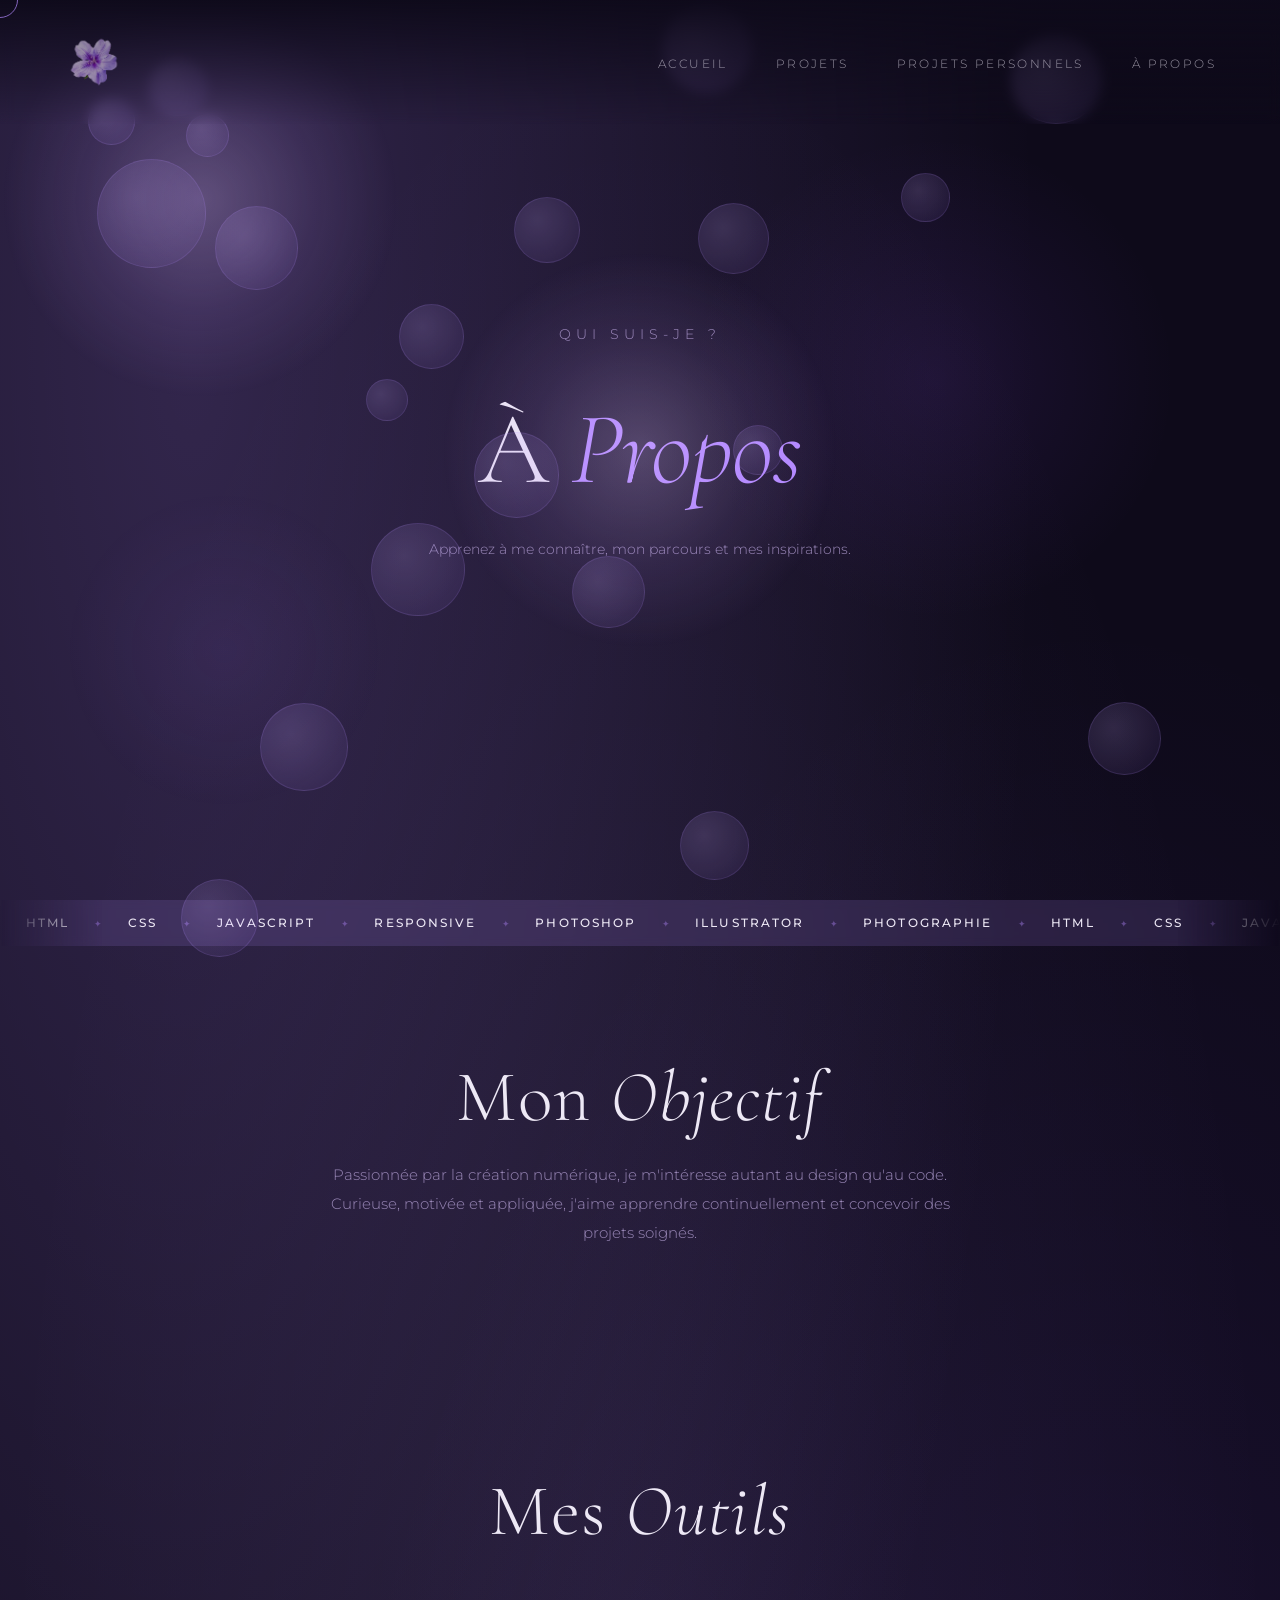
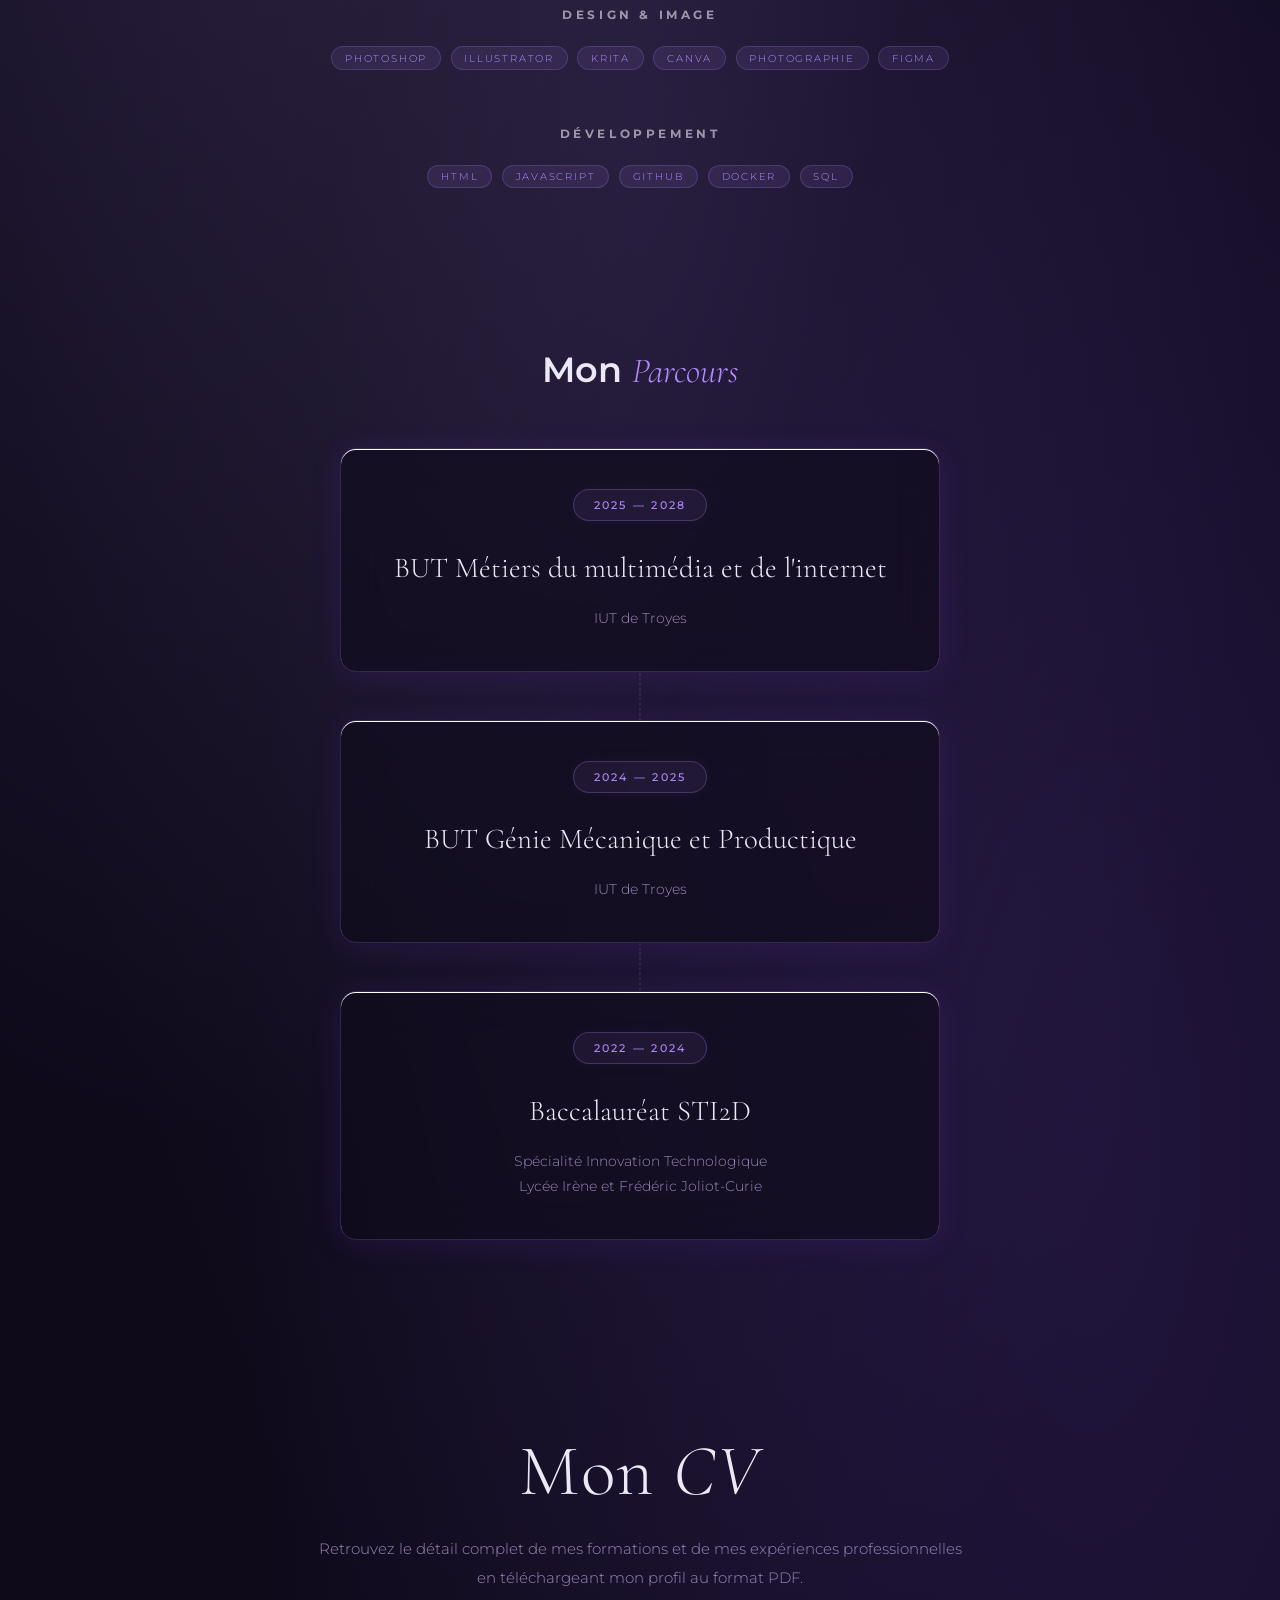
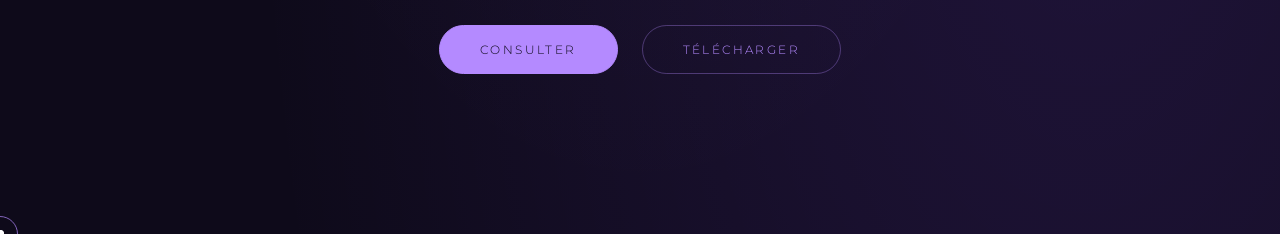
==== commit 836612fc: "blblblbl" ====
--- a/about.html
+++ b/about.html
@@ -11,19 +11,18 @@
 </head>
 <body>
 
-    <header>
-        <a href="index.html" class="logo">
-            <img src="images/favicon.png" alt="Logo Portfolio">
-            
-            </a>
+<header>
+    <a href="index.html" class="logo">
+        <img src="images/favicon.png" alt="Logo Portfolio">
+    </a>
+    <ul>
+        <li><a href="index.html">Accueil</a></li>
+        <li><a href="projets.html">Projets</a></li>
+        <li><a href="projet_personnel.html">Projets personnels</a></li>
+        <li><a href="about.html">À propos</a></li>
 
-        <ul>
-            <li><a href="index.html">Accueil</a></li>
-            <li><a href="projets.html">Projets</a></li>
-            <li><a href="about.html">À propos</a></li>
-            <li><a href="projet_personnel.html">Projets personnels</a></li>
-        </ul>
-    </header>
+    </ul>
+</header>
 
     <main class="hero about-hero">
         <div class="hero-inner">
@@ -89,16 +88,19 @@
                             <span class="project-tag">Krita</span>
                             <span class="project-tag">Canva</span>
                             <span class="project-tag">Photographie</span>
+                            <span class="project-tag">Figma</span>
                         </div>
                     </div>
 
                     <div class="tools-minimal-group">
                         <h4>Développement</h4>
                         <div class="project-tags centered-tags">
-                            <span class="project-tag">HTML / CSS</span>
+                            <span class="project-tag">HTML</span>
                             <span class="project-tag">JavaScript</span>
                             <span class="project-tag">GitHub</span>
                             <span class="project-tag">Docker</span>
+                            <span class="project-tag">SQL</span>
+
                         </div>
                     </div>
                 </div>
@@ -113,7 +115,7 @@
 
             <div class="timeline-centered">
                 <div class="card timeline-card">
-                    <span class="timeline-date-tag">2025 — Aujourd'hui</span>
+                    <span class="timeline-date-tag">2025 — 2028</span>
                     <h3 class="card-title" style="font-size: 1.8rem;">BUT Métiers du multimédia et de l'internet</h3>
                     <p class="card-desc">IUT de Troyes</p>
                 </div>
@@ -136,7 +138,7 @@
             
             
             <div class="elegant-text-block">
-                <h2 class="elegant-title">Curriculum <em>Vitae</em></h2>
+                <h2 class="elegant-title">Mon <em> CV </em></h2>
                 <p class="elegant-desc">
                     Retrouvez le détail complet de mes formations et de mes expériences professionnelles en téléchargeant mon profil au format PDF.
                 </p>
--- a/style.css
+++ b/style.css
@@ -22,9 +22,9 @@
 body {
     background: var(--fond);
     background-image:
-        radial-gradient(ellipse at 15% 10%, rgba(180, 138, 255, 0.22) 0%, transparent 55%),
-        radial-gradient(ellipse at 85% 80%, rgba(140, 80, 255, 0.15) 0%, transparent 55%),
-        radial-gradient(ellipse at 50% 50%, rgba(200, 170, 255, 0.08) 0%, transparent 70%);
+            radial-gradient(ellipse at 15% 10%, rgba(180, 138, 255, 0.22) 0%, transparent 55%),
+            radial-gradient(ellipse at 85% 80%, rgba(140, 80, 255, 0.15) 0%, transparent 55%),
+            radial-gradient(ellipse at 50% 50%, rgba(200, 170, 255, 0.08) 0%, transparent 70%);
     /* ⚠️ background-attachment:fixed retiré — bug iOS Safari */
     color: var(--texte);
     font-family: 'Montserrat', sans-serif;
@@ -39,7 +39,7 @@
     top: 0; left: 0; right: 0;
     z-index: 100;
     display: flex;
-    justify-content: flex-end;
+    justify-content: space-between;
     align-items: center;
     padding: 1rem 1.5rem;          /* mobile */
     background: linear-gradient(to bottom, rgba(14, 10, 26, 0.97), transparent);
@@ -83,39 +83,25 @@
 header a:hover { opacity: 1; color: var(--accent); }
 header a:hover::after { width: 100%; }
 
-
-header {
-    position: fixed;
-    top: 0; left: 0; right: 0;
-    z-index: 100;
-    display: flex;
-    /* On change flex-end en space-between pour séparer le logo du menu */
-    justify-content: space-between; 
-    align-items: center;
-    padding: 1rem 1.5rem;
-    background: linear-gradient(to bottom, rgba(14, 10, 26, 0.97), transparent);
-    backdrop-filter: blur(6px);
-}
-
 /* Style de base pour que le logo ne soit pas géant */
 .logo {
     display: flex;
     align-items: center;
     text-decoration: none;
     color: var(--texte);
-    font-family: 'Cormorant Garamond', serif; /* Si tu utilises un logo texte */
+    font-family: 'Cormorant Garamond', serif;
     font-size: 1.5rem;
     font-weight: 400;
 }
 
 .logo img {
-    height: 60px; /* Ajuste cette valeur selon la taille de ton logo */
+    height: 60px;
     width: auto;
     transition: transform 0.3s ease;
 }
 
 .logo:hover img {
-    transform: scale(1.05); /* Petit effet de zoom stylé au survol */
+    transform: scale(1.05);
 }
 
 /* ── HERO ── */
@@ -123,10 +109,9 @@
     min-height: 100vh;
     display: grid;
     place-items: center;
-    padding: 5rem 1.5rem 3rem;     /* mobile */
+    padding: 5rem 1.5rem 3rem;
     position: relative;
 }
-
 
 @media (min-width: 768px) {
     .hero { padding: 6rem 4rem 4rem; }
@@ -136,7 +121,7 @@
     content: '';
     position: absolute;
     top: 15%; right: 8%;
-    width: 70vw; height: 70vw;    /* mobile : plus discret */
+    width: 70vw; height: 70vw;
     border-radius: 50%;
     background: radial-gradient(circle, rgba(150, 80, 255, 0.1) 0%, transparent 70%);
     pointer-events: none;
@@ -150,7 +135,7 @@
     content: '';
     position: absolute;
     bottom: 10%; left: 5%;
-    width: 50vw; height: 50vw;    /* mobile */
+    width: 50vw; height: 50vw;
     border-radius: 50%;
     background: radial-gradient(circle, rgba(167, 118, 255, 0.07) 0%, transparent 70%);
     pointer-events: none;
@@ -177,7 +162,7 @@
 
 h1 {
     font-family: 'Cormorant Garamond', serif;
-    font-size: clamp(2.8rem, 11vw, 7rem); /* mobile : min plus petit */
+    font-size: clamp(2.8rem, 11vw, 7rem);
     font-weight: 300;
     line-height: 1.05;
     letter-spacing: -0.01em;
@@ -220,7 +205,7 @@
     letter-spacing: 0.2em;
     text-transform: uppercase;
     border: 1px solid rgba(180, 138, 255, 0.35);
-    padding: 1rem 2rem;            /* mobile : zone tactile généreuse */
+    padding: 1rem 2rem;
     transition: all 0.4s ease;
     opacity: 0;
     animation: fadeUp 1s ease 0.9s both;
@@ -319,7 +304,7 @@
 /* ── CARTES ── */
 .cards-section {
     display: grid;
-    grid-template-columns: 1fr;    /* mobile : 1 col */
+    grid-template-columns: 1fr;
     gap: 1.5rem;
     padding: 3rem 1.5rem 5rem;
     max-width: 1100px;
@@ -346,7 +331,7 @@
     display: flex;
     flex-direction: column;
     gap: 1.4rem;
-    padding: 1.8rem;               /* mobile */
+    padding: 1.8rem;
     text-decoration: none;
     color: var(--texte);
     background: rgba(255, 255, 255, 0.06);
@@ -356,8 +341,8 @@
     backdrop-filter: blur(18px);
     -webkit-backdrop-filter: blur(18px);
     box-shadow:
-        0 4px 32px rgba(130, 60, 255, 0.12),
-        inset 0 1px 0 rgba(255, 255, 255, 1);
+            0 4px 32px rgba(130, 60, 255, 0.12),
+            inset 0 1px 0 rgba(255, 255, 255, 1);
     transition: box-shadow 0.45s ease, border-color 0.45s ease, transform 0.45s ease;
 }
 
@@ -388,15 +373,15 @@
     transform: translateY(-6px);
     border-color: rgba(180, 138, 255, 0.45);
     box-shadow:
-        0 8px 40px rgba(100, 40, 255, 0.15),
-        0 0 80px rgba(140, 80, 255, 0.2),
-        inset 0 1px 0 rgba(255, 255, 255, 1);
+            0 8px 40px rgba(100, 40, 255, 0.15),
+            0 0 80px rgba(140, 80, 255, 0.2),
+            inset 0 1px 0 rgba(255, 255, 255, 1);
 }
 
 .card:hover::after {
     box-shadow:
-        0 0 30px 6px rgba(180, 138, 255, 0.18),
-        0 0 80px 12px rgba(140, 80, 255, 0.08);
+            0 0 30px 6px rgba(180, 138, 255, 0.18),
+            0 0 80px 12px rgba(140, 80, 255, 0.08);
 }
 
 .card-tag {
@@ -451,7 +436,7 @@
 
 /* ── 3 CARTES ── */
 .cards-section--three {
-    grid-template-columns: 1fr;    /* mobile : empilées */
+    grid-template-columns: 1fr;
     max-width: 1200px;
 }
 
@@ -473,14 +458,14 @@
 
 .cards-section--three .card-title {
     font-size: clamp(1.3rem, 4vw, 2rem);
-    white-space: normal;           /* mobile : pas de nowrap */
+    white-space: normal;
 }
 
 @media (min-width: 900px) {
     .cards-section--three .card-title { white-space: nowrap; }
 }
 
-/* ── LUEUR CURSEUR (desktop uniquement) ── */
+/* ── LUEUR CURSEUR ── */
 .cursor-glow {
     position: fixed;
     top: 0; left: 0;
@@ -498,19 +483,20 @@
     .cursor-glow { display: block; }
 }
 
-/* ── GRILLE PROJETS ── */
+/* ── GRILLE PROJETS (MODIFIÉ POUR ÊTRE SUR LA MÊME LIGNE) ── */
 .projects-section {
     display: flex;
-    flex-direction: column;
+    flex-direction: row;        /* Aligne les projets sur la même ligne horizontalement */
+    flex-wrap: wrap;            /* Permet de passer à la ligne suivante si l'écran est trop étroit */
     gap: 3rem;
-    padding: 3rem 1.5rem 5rem;     /* mobile */
+    padding: 3rem 1.5rem 5rem;
     max-width: 1100px;
     margin: 0 auto;
 }
 
 @media (min-width: 768px) {
     .projects-section {
-        gap: 5rem;
+        gap: 4rem;
         padding: 4rem 3rem 6rem;
     }
 }
@@ -521,12 +507,16 @@
 
 .project-card {
     display: grid;
-    grid-template-columns: 1fr;    /* mobile : 1 col */
+    grid-template-columns: 1fr;
     gap: 2rem;
     align-items: center;
     opacity: 0;
     transform: translateY(30px);
     animation: fadeUp 0.8s ease forwards;
+
+    /* Permet d'afficher 2 projets par ligne proprement */
+    flex: 1 1 calc(50% - 2rem);
+    min-width: 300px;
 }
 
 @media (min-width: 768px) {
@@ -658,7 +648,7 @@
 .filters {
     display: flex;
     justify-content: center;
-    flex-wrap: wrap;               /* mobile : retour à la ligne */
+    flex-wrap: wrap;
     gap: 0.7rem;
     padding: 2rem 1.5rem 0;
 }
@@ -680,7 +670,7 @@
     cursor: pointer;
     opacity: 0.6;
     transition: all 0.3s ease;
-    min-height: 44px;              /* taille tactile recommandée */
+    min-height: 44px;
 }
 
 @media (min-width: 768px) {
@@ -720,7 +710,7 @@
 /* ── GRILLE AFFICHES ── */
 .posters-grid {
     display: grid;
-    grid-template-columns: repeat(2, 1fr); /* mobile : 2 col */
+    grid-template-columns: repeat(2, 1fr);
     gap: 1.2rem;
 }
 
@@ -752,8 +742,8 @@
     background: rgba(255, 255, 255, 0.04);
     border: 1px solid rgba(180, 138, 255, 0.2);
     box-shadow:
-        0 4px 24px rgba(0, 0, 0, 0.3),
-        inset 0 1px 0 rgba(255, 255, 255, 0.05);
+            0 4px 24px rgba(0, 0, 0, 0.3),
+            inset 0 1px 0 rgba(255, 255, 255, 0.05);
     transition: box-shadow 0.4s ease, border-color 0.4s ease;
 }
 
@@ -768,9 +758,9 @@
 .poster-card:hover .poster-img {
     border-color: rgba(180, 138, 255, 0.5);
     box-shadow:
-        0 8px 40px rgba(0, 0, 0, 0.4),
-        0 0 30px rgba(180, 138, 255, 0.15),
-        inset 0 1px 0 rgba(255, 255, 255, 0.07);
+            0 8px 40px rgba(0, 0, 0, 0.4),
+            0 0 30px rgba(180, 138, 255, 0.15),
+            inset 0 1px 0 rgba(255, 255, 255, 0.07);
 }
 
 .poster-img--empty {
@@ -831,7 +821,7 @@
     flex-direction: column;
     align-items: center;
     gap: 1.2rem;
-    max-width: 95vw;               /* mobile : quasi plein écran */
+    max-width: 95vw;
     max-height: 90vh;
     transform: scale(0.85);
     transition: transform 0.4s ease;
@@ -863,12 +853,12 @@
 
 .lightbox-close {
     position: fixed;
-    top: 1rem; right: 1rem;        /* mobile */
+    top: 1rem; right: 1rem;
     background: transparent;
     border: 1px solid rgba(180, 138, 255, 0.3);
     color: var(--texte);
     font-size: 1rem;
-    width: 3rem; height: 3rem;     /* mobile : plus grand, plus tactile */
+    width: 3rem; height: 3rem;
     border-radius: 50%;
     cursor: pointer;
     opacity: 0.8;
@@ -888,8 +878,7 @@
 
 .lightbox-close:hover { opacity: 1; border-color: var(--accent); color: var(--accent); }
 
-/* ── CURSEUR PERSONNALISÉ (desktop/souris uniquement) ── */
-/* Sur mobile aucun curseur custom — les touch devices n'ont pas de cursor */
+/* ── CURSEUR PERSONNALISÉ ── */
 @media (hover: hover) and (pointer: fine) {
     * { cursor: none !important; }
 }
@@ -984,7 +973,7 @@
     100% { transform: translateY(-110vh) translateX(var(--drift)) scale(1.1); opacity: 0; }
 }
 
-/* ── OPACITÉ CARTES (override final) ── */
+/* ── OPACITÉ CARTES ── */
 .project-card,
 .card,
 .poster-card {
@@ -992,6 +981,7 @@
     backdrop-filter: none !important;
     -webkit-backdrop-filter: none !important;
 }
+
 /* =====================================================
    ── SECTION CV ──
    ===================================================== */
@@ -1004,14 +994,14 @@
 }
 
 @media (min-width: 768px) {
-    .cv-section { 
-        padding: 6rem 3rem; 
+    .cv-section {
+        padding: 6rem 3rem;
     }
 }
 
 .cv-container h2 {
     font-family: 'Cormorant Garamond', serif;
-    font-size: clamp(2.2rem, 8vw, 3.5rem); /* Taille responsive comme tes autres titres */
+    font-size: clamp(2.2rem, 8vw, 3.5rem);
     font-weight: 300;
     margin-bottom: 1.5rem;
     color: var(--texte);
@@ -1032,7 +1022,6 @@
     flex-wrap: wrap;
 }
 
-/* Style de bouton principal (Plein) */
 .btn-cv {
     display: inline-flex;
     align-items: center;
@@ -1043,8 +1032,7 @@
     text-transform: uppercase;
     padding: 1rem 2.5rem;
     transition: all 0.4s ease;
-    
-    /* Couleurs du thème */
+    border-radius: 50px;
     background: var(--accent);
     color: var(--fond);
     border: 1px solid var(--accent);
@@ -1056,7 +1044,6 @@
     box-shadow: 0 0 25px rgba(180, 138, 255, 0.2);
 }
 
-/* Style de bouton secondaire (Outline, similaire à ton hero-cta) */
 .btn-cv.outline {
     background: transparent;
     color: var(--accent);
@@ -1070,35 +1057,15 @@
     box-shadow: 0 0 25px rgba(180, 138, 255, 0.3);
 }
 
-/* Optionnel : Adaptation de l'iframe si tu affiches le PDF */
 .cv-embed iframe {
     border: 1px solid rgba(180, 138, 255, 0.2) !important;
     border-radius: 8px;
     box-shadow: 0 10px 40px rgba(0, 0, 0, 0.5);
     background: rgba(255, 255, 255, 0.05);
 }
-/* Style de bouton principal (Plein) */
-.btn-cv {
-    display: inline-flex;
-    align-items: center;
-    text-decoration: none;
-    font-family: 'Montserrat', sans-serif;
-    font-size: 0.75rem;
-    letter-spacing: 0.2em;
-    text-transform: uppercase;
-    padding: 1rem 2.5rem;
-    transition: all 0.4s ease;
-    
-    /* ── L'arrondi est ici ── */
-    border-radius: 50px; 
-    
-    /* Couleurs du thème */
-    background: var(--accent);
-    color: var(--fond);
-    border: 1px solid var(--accent);
-}
+
 /* =====================================================
-   ── 03. MON PARCOURS (Style Glassmorphism Centré) ──
+   ── 03. MON PARCOURS ──
    ===================================================== */
 .timeline-centered {
     display: flex;
@@ -1110,7 +1077,6 @@
     margin: 0 auto;
 }
 
-/* Ligne pointillée subtile au centre, en arrière-plan */
 .timeline-centered::before {
     content: '';
     position: absolute;
@@ -1123,21 +1089,17 @@
     z-index: 0;
 }
 
-/* Style spécifique des cartes du parcours */
 .timeline-card {
     width: 100%;
-    max-width: 600px; /* Largeur maximale pour que ça reste élégant */
+    max-width: 600px;
     text-align: center;
-    align-items: center; /* Centre le contenu interne */
-    z-index: 1; /* Permet à la carte de passer au-dessus de la ligne pointillée */
+    align-items: center;
+    z-index: 1;
     padding: 2.5rem 2rem;
-    
-    /* On renforce un peu le fond pour masquer la ligne derrière le texte */
-    background: rgba(14, 10, 26, 0.6) !important; 
+    background: rgba(14, 10, 26, 0.6) !important;
     backdrop-filter: blur(20px) !important;
 }
 
-/* La date stylisée comme tes badges (HTML, CSS...) sur l'image */
 .timeline-date-tag {
     font-family: 'Montserrat', sans-serif;
     font-size: 0.7rem;
@@ -1145,17 +1107,14 @@
     letter-spacing: 0.2em;
     text-transform: uppercase;
     color: var(--accent);
-    
-    /* Style pilule */
     background: rgba(180, 138, 255, 0.08);
     border: 1px solid rgba(180, 138, 255, 0.25);
     padding: 0.5rem 1.2rem;
     border-radius: 30px;
     margin-bottom: 0.5rem;
     display: inline-block;
-    
-    /* Léger glow */
     box-shadow: 0 0 15px rgba(180, 138, 255, 0.05);
+    transition: all 0.3s ease;
 }
 
 .timeline-card:hover .timeline-date-tag {
@@ -1163,31 +1122,28 @@
     border-color: rgba(180, 138, 255, 0.5);
     box-shadow: 0 0 20px rgba(180, 138, 255, 0.2);
 }
+
 /* =====================================================
-   ── PAGE À PROPOS (Style Éditorial & Glassmorphism) ──
+   ── PAGE À PROPOS ──
    ===================================================== */
-
-/* --- Conteneur global --- */
 .about-container {
     max-width: 1000px;
     margin: 0 auto;
     padding: 2rem 1.5rem 5rem;
     display: flex;
     flex-direction: column;
-    gap: 5rem; /* Espace généreux entre les sections */
+    gap: 5rem;
 }
 
 @media (min-width: 768px) {
     .about-container { gap: 8rem; padding: 3rem 4rem 8rem; }
 }
 
-/* --- Sections Typographiques Épurées (01, 02, 04) --- */
 .elegant-section {
     position: relative;
     padding: 2rem 0;
 }
 
-/* Le petit numéro en haut à gauche */
 .absolute-number {
     position: absolute;
     top: 0;
@@ -1199,7 +1155,6 @@
     opacity: 0.4;
 }
 
-/* Conteneur pour centrer le texte */
 .elegant-text-block {
     display: flex;
     flex-direction: column;
@@ -1210,7 +1165,6 @@
     padding-top: 2rem;
 }
 
-/* Le grand titre façon Éditorial */
 .elegant-title {
     font-family: 'Cormorant Garamond', serif;
     font-size: clamp(2.8rem, 6vw, 4.5rem);
@@ -1226,7 +1180,6 @@
     color: var(--texte);
 }
 
-/* Le paragraphe de description allégé */
 .elegant-desc {
     font-family: 'Montserrat', sans-serif;
     font-size: 0.95rem;
@@ -1236,7 +1189,6 @@
     max-width: 650px;
 }
 
-/* --- Section 02. Mes Outils --- */
 .tools-minimal-container {
     width: 100%;
     display: flex;
@@ -1264,127 +1216,4 @@
 .centered-tags {
     justify-content: center;
     max-width: 700px;
-}
-
-/* Style Pilule pour les tags */
-.project-tag {
-    font-family: 'Montserrat', sans-serif;
-    font-size: 0.65rem;
-    font-weight: 500;
-    letter-spacing: 0.15em;
-    text-transform: uppercase;
-    color: var(--accent);
-    background: rgba(180, 138, 255, 0.05);
-    border: 1px solid rgba(180, 138, 255, 0.25);
-    padding: 0.6rem 1.2rem;
-    border-radius: 30px;
-    transition: all 0.3s ease;
-}
-
-.project-tag:hover {
-    background: rgba(180, 138, 255, 0.15);
-    border-color: rgba(180, 138, 255, 0.6);
-    box-shadow: 0 0 15px rgba(180, 138, 255, 0.15);
-    transform: translateY(-2px);
-}
-
-/* --- Section 03. Mon Parcours (Glassmorphism Centré) --- */
-.timeline-centered {
-    display: flex;
-    flex-direction: column;
-    align-items: center;
-    gap: 3rem;
-    position: relative;
-    max-width: 900px;
-    margin: 0 auto;
-}
-
-/* Ligne pointillée centrale */
-.timeline-centered::before {
-    content: '';
-    position: absolute;
-    top: 0;
-    bottom: 0;
-    left: 50%;
-    transform: translateX(-50%);
-    width: 1px;
-    border-left: 1px dashed rgba(180, 138, 255, 0.25);
-    z-index: 0;
-}
-
-.timeline-card {
-    width: 100%;
-    max-width: 600px;
-    text-align: center;
-    align-items: center;
-    z-index: 1;
-    padding: 2.5rem 2rem;
-    background: rgba(14, 10, 26, 0.6) !important; 
-    backdrop-filter: blur(20px) !important;
-}
-
-.timeline-date-tag {
-    font-family: 'Montserrat', sans-serif;
-    font-size: 0.7rem;
-    font-weight: 500;
-    letter-spacing: 0.2em;
-    text-transform: uppercase;
-    color: var(--accent);
-    background: rgba(180, 138, 255, 0.08);
-    border: 1px solid rgba(180, 138, 255, 0.25);
-    padding: 0.5rem 1.2rem;
-    border-radius: 30px;
-    margin-bottom: 1rem;
-    display: inline-block;
-    box-shadow: 0 0 15px rgba(180, 138, 255, 0.05);
-    transition: all 0.3s ease;
-}
-
-.timeline-card:hover .timeline-date-tag {
-    background: rgba(180, 138, 255, 0.15);
-    border-color: rgba(180, 138, 255, 0.5);
-    box-shadow: 0 0 20px rgba(180, 138, 255, 0.2);
-}
-
-/* --- Section 04. CV (Boutons) --- */
-.cv-actions {
-    display: flex;
-    justify-content: center;
-    gap: 1.5rem;
-    flex-wrap: wrap;
-}
-
-.btn-cv {
-    display: inline-flex;
-    align-items: center;
-    text-decoration: none;
-    font-family: 'Montserrat', sans-serif;
-    font-size: 0.75rem;
-    letter-spacing: 0.2em;
-    text-transform: uppercase;
-    padding: 1rem 2.5rem;
-    border-radius: 50px;
-    transition: all 0.4s ease;
-    background: var(--accent);
-    color: var(--fond);
-    border: 1px solid var(--accent);
-}
-
-.btn-cv:hover {
-    background: transparent;
-    color: var(--accent);
-    box-shadow: 0 0 25px rgba(180, 138, 255, 0.2);
-}
-
-.btn-cv.outline {
-    background: transparent;
-    color: var(--accent);
-    border-color: rgba(180, 138, 255, 0.35);
-}
-
-.btn-cv.outline:hover {
-    background: var(--accent);
-    color: var(--fond);
-    border-color: var(--accent);
-    box-shadow: 0 0 25px rgba(180, 138, 255, 0.3);
 }
